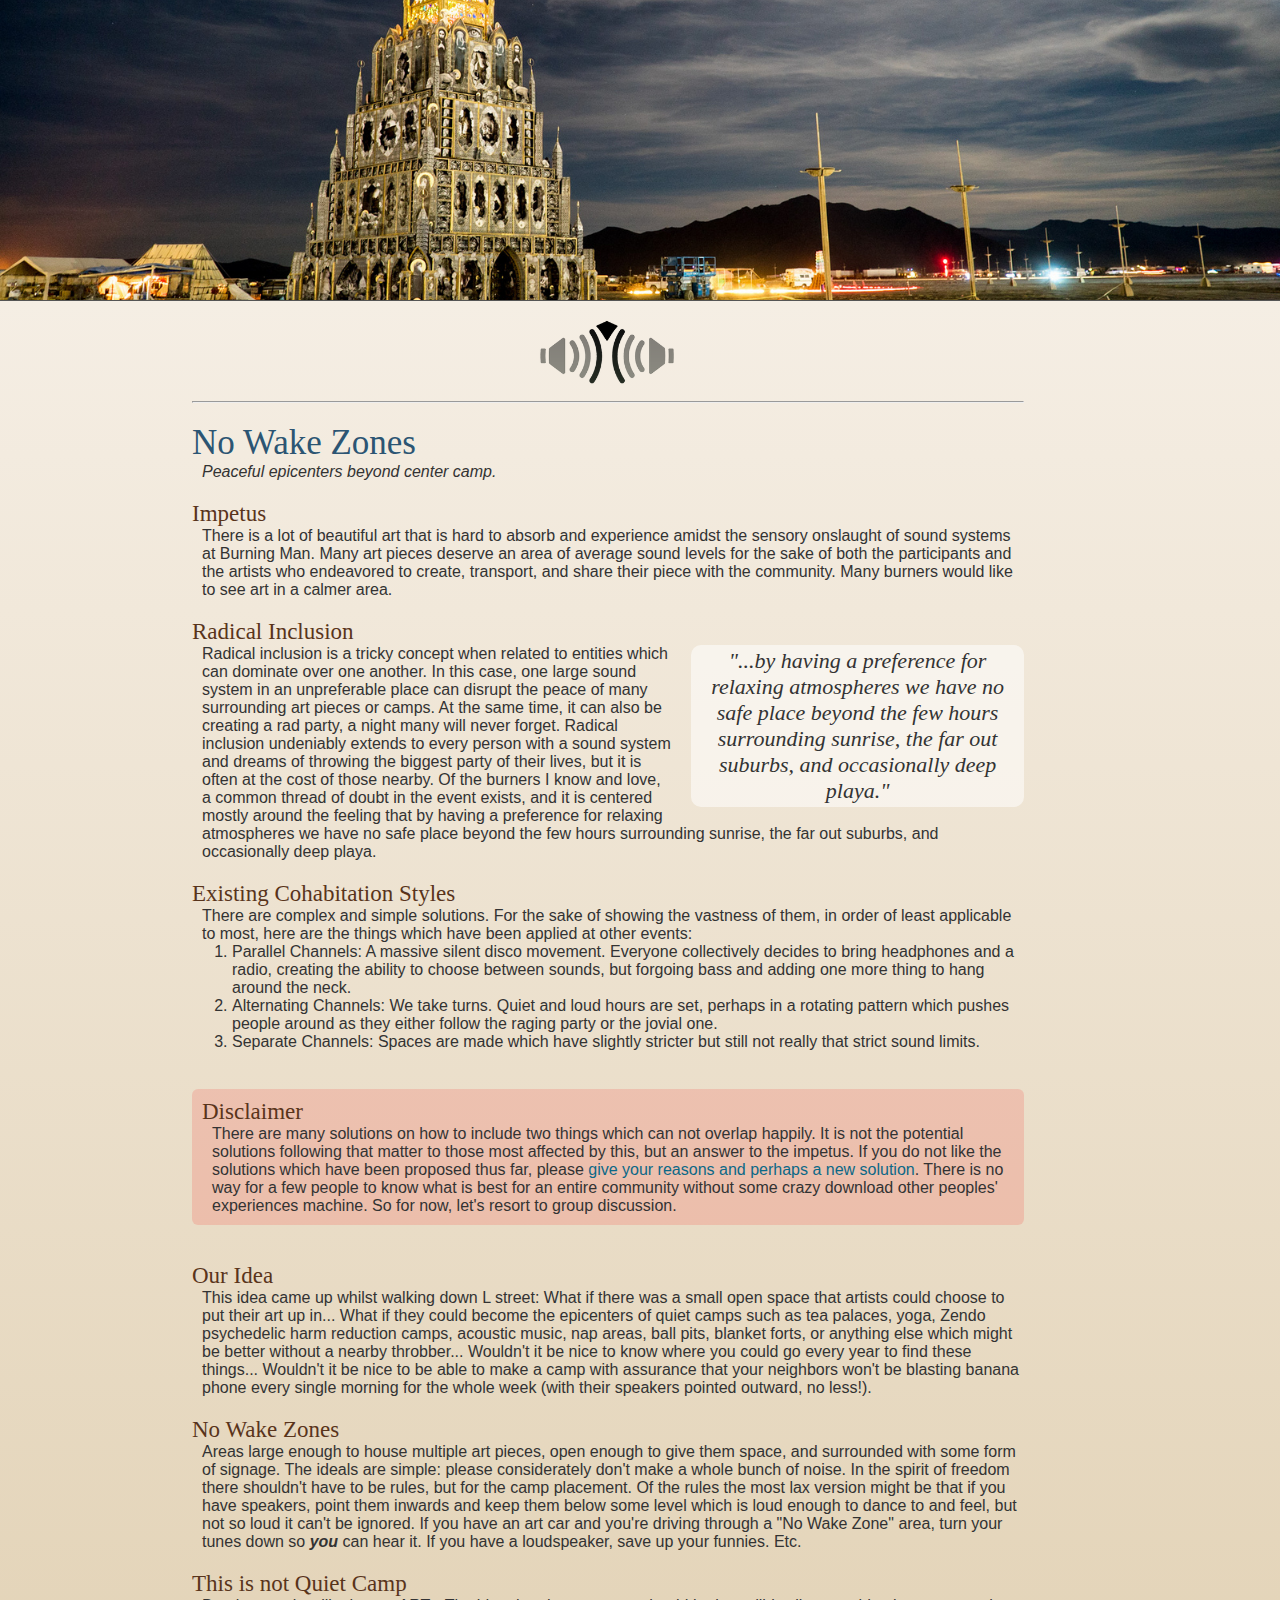
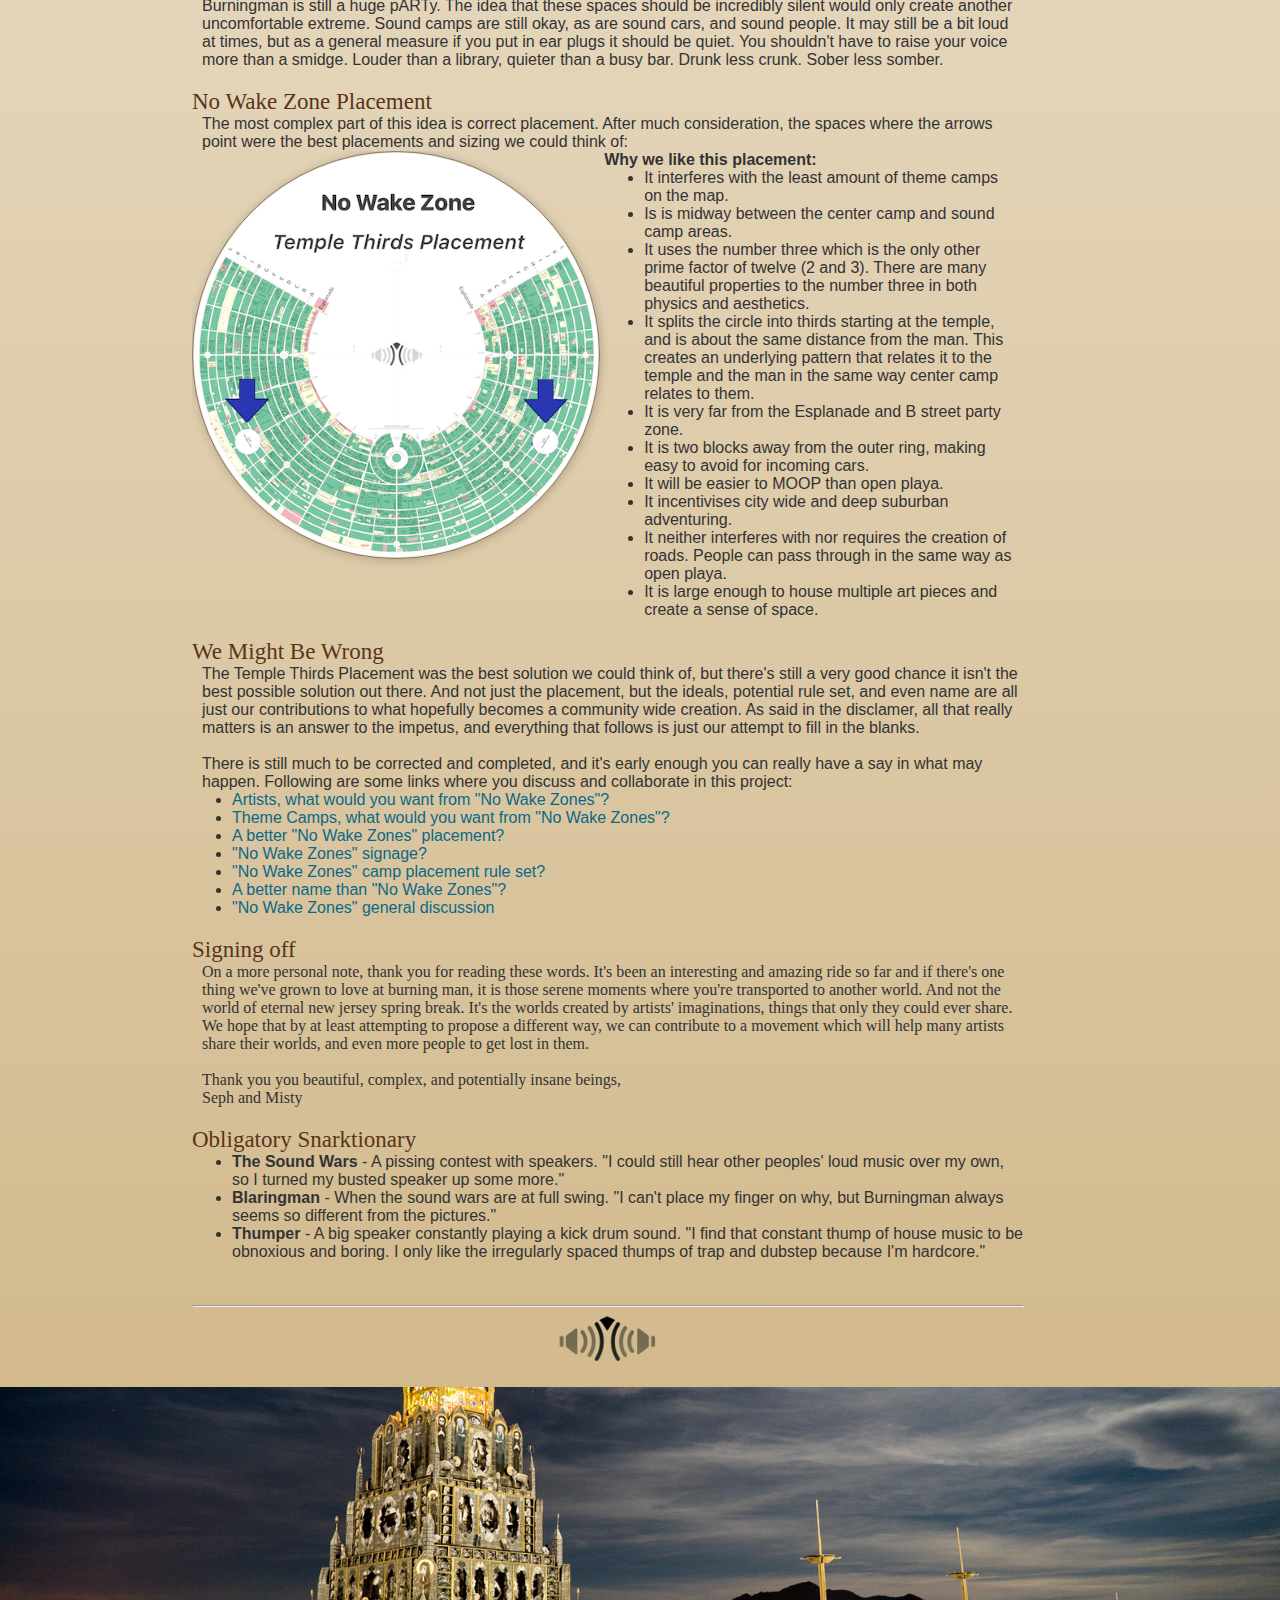
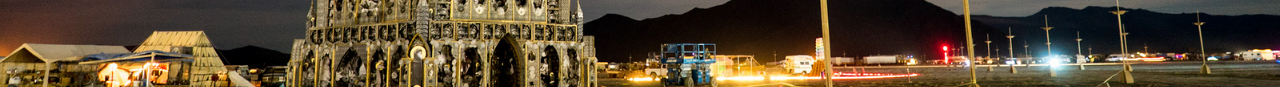
==== index.html @ 8ae13c97 "test" ====
<!DOCTYPE html>
<html>
<head>
	<title>Burning Man No Wake Zones</title>
	<script>
		// window.addEventListener("scroll", function(){
		//    var scroll = window.scrollTop;

		//    var ratio = scroll / (document.innerHeight-window.innerHeight);
		//    ratio = Math.pow(ratio, 3);
		//    ratio = 1 - ratio;
		   
		  
		//    var value = -20*ratio +"px";
		//    El.byId("forest").style.bottom = value;

		//    var value = -80*ratio +"px";
		//    El.byId("tree_and_hill").style.bottom = value;

		// }); 
	</script>

</head>
<body>


<div id="header" style=""></div>



<div id="content">
	<!-- <br><br><br> -->
	<br>
	<center><img src="public/images/blaringman.png" height="70px"></center>
	<hr>
	<h1>No Wake Zones</h1>
	<p><i>Peaceful epicenters beyond center camp.</i></p>


	<h2 id="Impetus"><a href="#Impetus">Impetus</a></h2>
	<p>There is a lot of beautiful art that is hard to absorb and experience amidst the sensory onslaught of sound systems at Burning Man.  Many art pieces deserve an area of average sound levels for the sake of both the participants and the artists who endeavored to create, transport, and share their piece with the community.  Many burners would like to see art in a calmer area.</p>


	
	<h2 id="Radical_Inclusion"><a href="#Radical_Inclusion">Radical Inclusion</a></h2>
	<div class="blurb">
	"...by having a preference for relaxing atmospheres we have no safe place beyond the few hours surrounding sunrise, the far out suburbs, and occasionally deep playa."
	</div>

	<p>Radical inclusion is a tricky concept when related to entities which can dominate over one another.  In this case, one large sound system in an unpreferable place can disrupt the peace of many surrounding art pieces or camps.  At the same time, it can also be creating a rad party, a night many will never forget.  Radical inclusion undeniably extends to every person with a sound system and dreams of throwing the biggest party of their lives, but it is often at the cost of those nearby.  Of the burners I know and love, a common thread of doubt in the event exists, and it is centered mostly around the feeling that by having a preference for relaxing atmospheres we have no safe place beyond the few hours surrounding sunrise, the far out suburbs, and occasionally deep playa.</p>


	<h2 id="Existing_Cohabitation_Styles"><a href="#Existing_Cohabitation_Styles">Existing Cohabitation Styles</a></h2>
	<p>There are complex and simple solutions.  For the sake of showing the vastness of them, in order of least applicable to most, here are the things which have been applied at other events:
	<ol>
		<li>Parallel Channels:  A massive silent disco movement.  Everyone collectively decides to bring headphones and a radio, creating the ability to choose between sounds, but forgoing bass and adding one more thing to hang around the neck.</li>
		<li>Alternating Channels:  We take turns.  Quiet and loud hours are set, perhaps in a rotating pattern which pushes people around as they either follow the raging party or the jovial one.</li>
		<li>Separate Channels:  Spaces are made which have slightly stricter but still not really that strict sound limits.  </li>
	</ol></p>


	<br>
	<div id="Disclaimer">
		<h2><a href="#Disclaimer">Disclaimer</a></h2>
		<p>There are many solutions on how to include two things which can not overlap happily.  It is not the potential solutions following that matter to those most affected by this, but an answer to the impetus.  If you do not like the solutions which have been proposed thus far, please <a href="#We_Might_Be_Wrong">give your reasons and perhaps a new solution</a>.  There is no way for a few people to know what is best for an entire community without some crazy download other peoples' experiences machine.  So for now, let's resort to group discussion.</p> 
	</div>
	<br>


	<h2 id="Our_Idea"><a href="#Our_Idea">Our Idea</a></h2>
	<p>This idea came up whilst walking down L street:  What if there was a small open space that artists could choose to put their art up in...  What if they could become the epicenters of quiet camps such as tea palaces, yoga, Zendo psychedelic harm reduction camps, acoustic music, nap areas, ball pits, blanket forts, or anything else which might be better without a nearby throbber...  Wouldn't it be nice to know where you could go every year to find these things... Wouldn't it be nice to be able to make a camp with assurance that your neighbors won't be blasting banana phone every single morning for the whole week (with their speakers pointed outward, no less!).</p>


	<h2 id="No_Wake_Zones"><a href="#No_Wake_Zones">No Wake Zones</a></h2>
	<p>Areas large enough to house multiple art pieces, open enough to give them space, and surrounded with some form of signage.  The ideals are simple: please considerately don't make a whole bunch of noise.  In the spirit of freedom there shouldn't have to be rules, but for the camp placement.  Of the rules the most lax version might be that if you have speakers, point them inwards and keep them below some level which is loud enough to dance to and feel, but not so loud it can't be ignored.  If you have an art car and you're driving through a "No Wake Zone" area, turn your tunes down so <i><b>you</b></i> can hear it.  If you have a loudspeaker, save up your funnies. Etc.</p>


	<h2 id="Not_Quiet_Camp"><a href="#Not_Quiet_Camp">This is not Quiet Camp</a></h2>
	<p>Burningman is still a huge pARTy.  The idea that these spaces should be incredibly silent would only create another uncomfortable extreme.  Sound camps are still okay, as are sound cars, and sound people.  It may still be a bit loud at times, but as a general measure if you put in ear plugs it should be quiet.  You shouldn't have to raise your voice more than a smidge.  Louder than a library, quieter than a busy bar.  Drunk less crunk.  Sober less somber.</p>


	<h2 id="No_Wake_Zone_Placement"><a href="#No_Wake_Zone_Placement">No Wake Zone Placement</a></h2>
	<p>The most complex part of this idea is correct placement.  After much consideration, the spaces where the arrows point were the best placements and sizing we could think of:

	<br>

	<div id="placement_images">
		<a class="img" href="public/images/BM_NoWakeZone_TempleThirds.png"><img src="public/images/BM_NoWakeZone_TempleThirds-small.png"></a>
		<div class="pros_cons">
			<b>Why we like this placement:</b>
			<ul>
				<li>It interferes with the least amount of theme camps on the map.</li>
				<li>Is is midway between the center camp and sound camp areas.</li>
				<li>It uses the number three which is the only other prime factor of twelve (2 and 3).  There are many beautiful properties to the number three in both physics and aesthetics.</li>
				<li>It splits the circle into thirds starting at the temple, and is about the same distance from the man.  This creates an underlying pattern that relates it to the temple and the man in the same way center camp relates to them.</li>
				<li>It is very far from the Esplanade and B street party zone.</li>
				<li>It is two blocks away from the outer ring, making easy to avoid for incoming cars.</li>
				<li>It will be easier to MOOP than open playa.</li>
				<li>It incentivises city wide and deep suburban adventuring.</li>
				<li>It neither interferes with nor requires the creation of roads.  People can pass through in the same way as open playa.</li>
				<li>It is large enough to house multiple art pieces and create a sense of space.</li>
			</ul>
		</div>
	</div>	




	<h2 id="We_Might_Be_Wrong"><a href="#We_Might_Be_Wrong">We Might Be Wrong</a></h2>
	<p>
		The Temple Thirds Placement was the best solution we could think of, but there's still a very good chance it isn't the best possible solution out there.  And not just the placement, but the ideals, potential rule set, and even name are all just our contributions to what hopefully becomes a community wide creation.  As said in the disclamer, all that really matters is an answer to the impetus, and everything that follows is just our attempt to fill in the blanks.
		<br>
		<br>
		There is still much to be corrected and completed, and it's early enough you can really have a say in what may happen.  Following are some links where you discuss and collaborate in this project:<br>
		<ul>
			<li><a href="#">Artists, what would you want from "No Wake Zones"?</a></li>
			<li><a href="#">Theme Camps, what would you want from "No Wake Zones"?</a></li>
			<li><a href="#">A better "No Wake Zones" placement?</a></li>
			<li><a href="#">"No Wake Zones" signage?</a></li>
			<li><a href="#">"No Wake Zones" camp placement rule set?</a></li>
			<li><a href="#">A better name than "No Wake Zones"?</a></li>
			<li><a href="#">"No Wake Zones" general discussion</a></li>
		</ul>
	</p>


	<h2 id="Signing_off"><a href="#Signing_off">Signing off</a></h2>
	<p class="fancy">
		On a more personal note, thank you for reading these words.  It's been an interesting and amazing ride so far and if there's one thing we've grown to love at burning man, it is those serene moments where you're transported to another world.  And not the world of eternal new jersey spring break.  It's the worlds created by artists' imaginations, things that only they could ever share.  We hope that by at least attempting to propose a different way, we can contribute to a movement which will help many artists share their worlds, and even more people to get lost in them. <br>
		<br>
		Thank you you beautiful, complex, and potentially insane beings,<br>
		Seph and Misty 
	</p>



	<h2>Obligatory Snarktionary</h2>
	<ul>
		<li><b>The Sound Wars</b> - A pissing contest with speakers.  "I could still hear other peoples' loud music over my own, so I turned my busted speaker up some more."</li>

		<li><b>Blaringman</b> - When the sound wars are at full swing. "I can't place my finger on why, but Burningman always seems so different from the pictures."</li>
		
		<li><b>Thumper</b> - A big speaker constantly playing a kick drum sound.  "I find that constant thump of house music to be obnoxious and boring.  I only like the irregularly spaced thumps of trap and dubstep because I'm hardcore."</li>
	</ul>

	<br>
	<br>
	<hr>
	<center><img src="public/images/blaringman.png" height="50px"></center>
	<br>
	

</div>

<div id="footer" style=""></div>


</body>
</html>









<style>
@font-face {
    font-family: "David Libre";
    src: url("fonts/DavidLibre-Regular.ttf");
}
@font-face {
    font-family: "David Libre";
    src: url("fonts/DavidLibre-Bold.ttf");
    font-weight: bold;
}
/*@font-face {
    font-family: "David Libre";
    src: url("fonts/DavidLibre-Oblique.ttf");
    font-style: italic, oblique;
}*/



* {
	box-sizing: border-box;
	/*background-size: cover;
	background-repeat: no-repeat;*/
}

body, html {
	min-height: 100%;
	font-family: arial;
	margin: 0px;
	padding: 0px;
	color: #333;
}


ol, ul {
	margin: 0px;
}

a {
	text-decoration: none;
	color: #0b6887;
}




h1, h2 {
	/*font-weight: normal;*/
	font-weight: 400;
	/*font-family: times;*/


    font-family: 'David Libre', serif;


	margin: 0px;
	margin-top: 20px;
}

h1 {
	font-size: 35px;
	color: #2C5573;
}

h1 a, h2 a {
	/*text-decoration: none;*/
	color: inherit;
}

/*h1 a:hover, h2 a:hover {
	text-decoration: underline;
}*/

a:hover {
	color: #1692bc;
	text-decoration: underline;
}

h2 {
	font-size: 23px;
	/*font-weight: bold;*/
	color: #59341B;
}

hr {
	color: #333;
}


p {
	margin: 0px;
	margin-left: 10px;
}




.inline {
	display: inline-block;
}

.fancy {
	font-family: 'David Libre', serif;
}



body {
	
}

	#header {
		height: 300px;
		background: black;
		background-image:url('public/images/temple.jpg');
		background-position: 0% 60%;
		background-size: cover;
	}


	#content {
		/*width: 65%;*/
		/*margin-left: 12%;*/
		background: linear-gradient(#F5EEE4, #D2BA8D);
		padding: 0px 20% 0px 15%;
		border-top: 1px solid #555;
	}

		#Disclaimer {
			padding: 10px;
			/*margin: 20px 40px 0px 40px;*/
			margin-top: 20px;
			background: #F002;
			border-radius: 6px;
		}

			#Disclaimer h2 {
				margin: 0px;	
			}

		.blurb {
			float: right;
			width: 40%;
			margin: 0px 0px 5px 20px;
			padding: 3px;
			font-size: 22px;
			/*font-weight: bold;*/
			font-family: 'David Libre', serif;
			text-align: center;
			background: #FFF8;
			border-radius: 10px;
			font-style: italic;
		}

		#placement_images {
			position: relative;
			overflow: hidden;
			
		}

			#placement_images > .img, #placement_images > .pros_cons {
				vertical-align: top;
				display: inline-block;
				width: 49%;
				/*position: absolute;*/
				/*top: 0px;*/
			}

			#placement_images > .img, #placement_images img {
				border-radius: 1000px;
			}

			#placement_images img {
				width: 100%;
				border: 1px solid #3338;
				box-shadow: 1px 1px 10px #0003;
			}

	#footer {
		height: 300px;
		background: black;
		background-image:url('public/images/temple.jpg');
		background-position: 0% 60%;
		background-size: cover;
	}

@media all and (max-width: 800px) {
    #content {
		padding: 0px 2%;
	}

	#placement_images div {
		text-align: center;
	}

	#placement_images div > img {
		width: 70%;
	}

	#placement_images div > .pros_cons {
		text-align: left;
		width: 100%;
	}
}

</style>
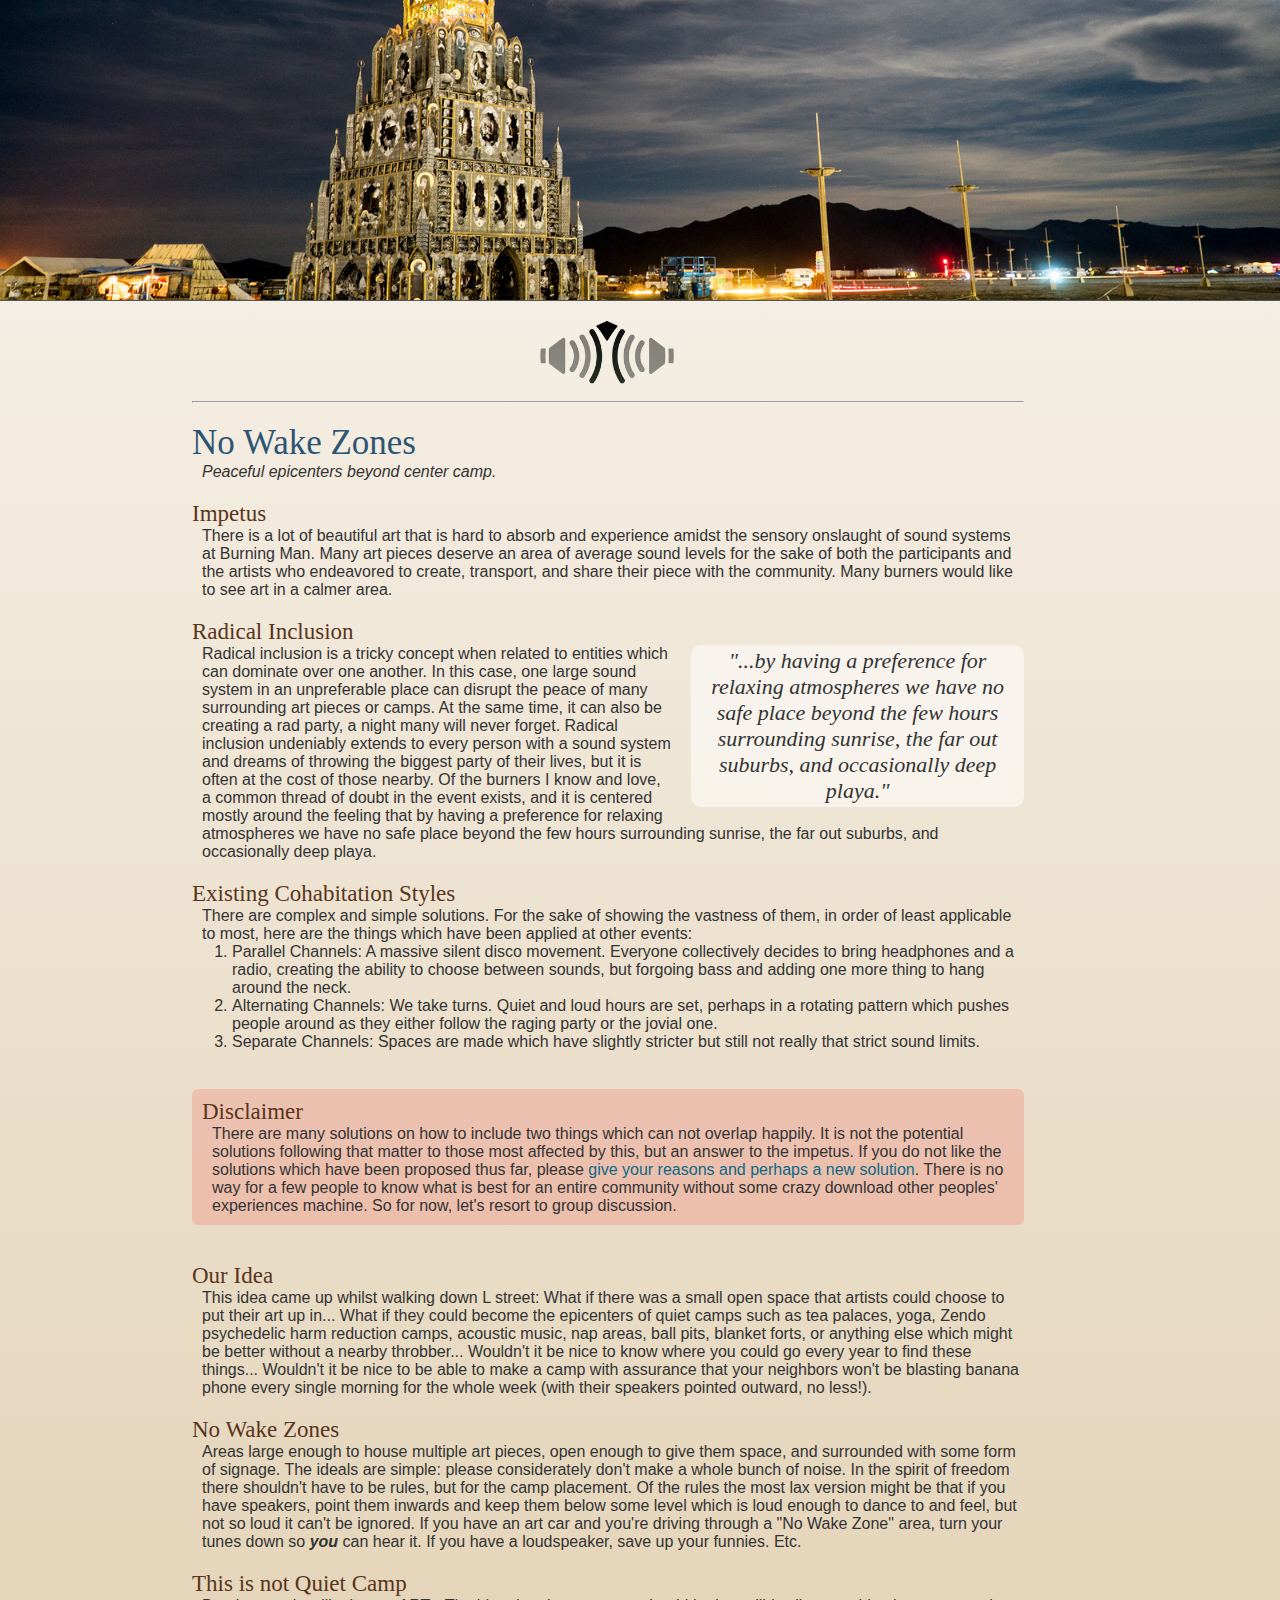
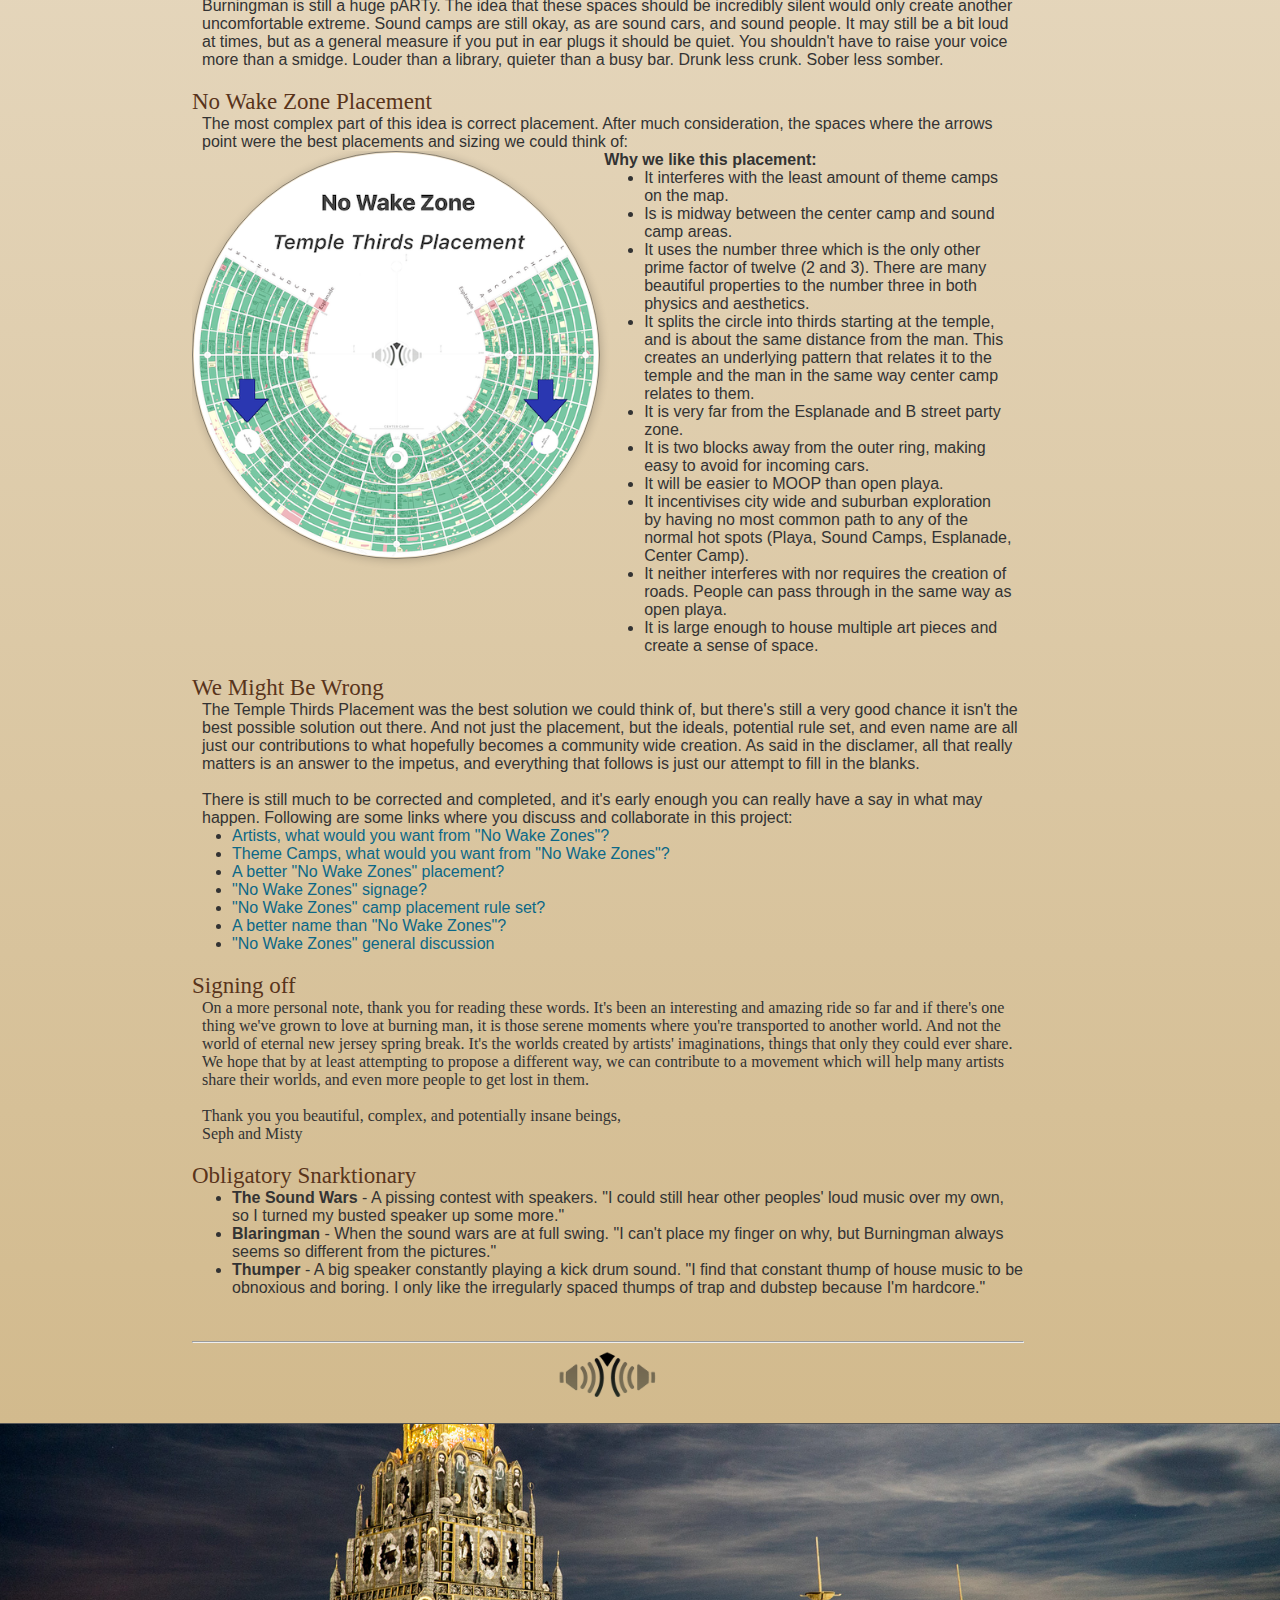
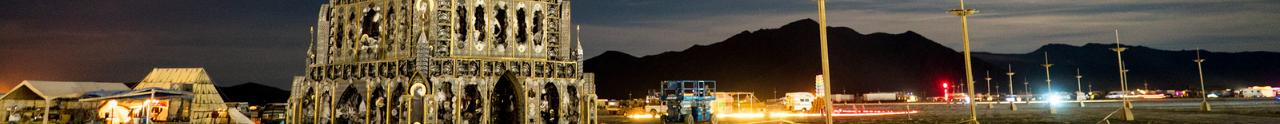
==== commit 01aef94d: "oea" ====
--- a/index.html
+++ b/index.html
@@ -96,7 +96,7 @@
 				<li>It is very far from the Esplanade and B street party zone.</li>
 				<li>It is two blocks away from the outer ring, making easy to avoid for incoming cars.</li>
 				<li>It will be easier to MOOP than open playa.</li>
-				<li>It incentivises city wide and deep suburban adventuring.</li>
+				<li>It incentivises city wide and suburban exploration by having no most common path to any of the normal hot spots (Playa, Sound Camps, Esplanade, Center Camp).</li>
 				<li>It neither interferes with nor requires the creation of roads.  People can pass through in the same way as open playa.</li>
 				<li>It is large enough to house multiple art pieces and create a sense of space.</li>
 			</ul>
@@ -291,6 +291,7 @@
 		background: linear-gradient(#F5EEE4, #D2BA8D);
 		padding: 0px 20% 0px 15%;
 		border-top: 1px solid #555;
+		border-bottom: 1px solid #555;
 	}
 
 		#Disclaimer {
@@ -338,6 +339,7 @@
 			}
 
 			#placement_images img {
+				cursor: zoom-in;
 				width: 100%;
 				border: 1px solid #3338;
 				box-shadow: 1px 1px 10px #0003;
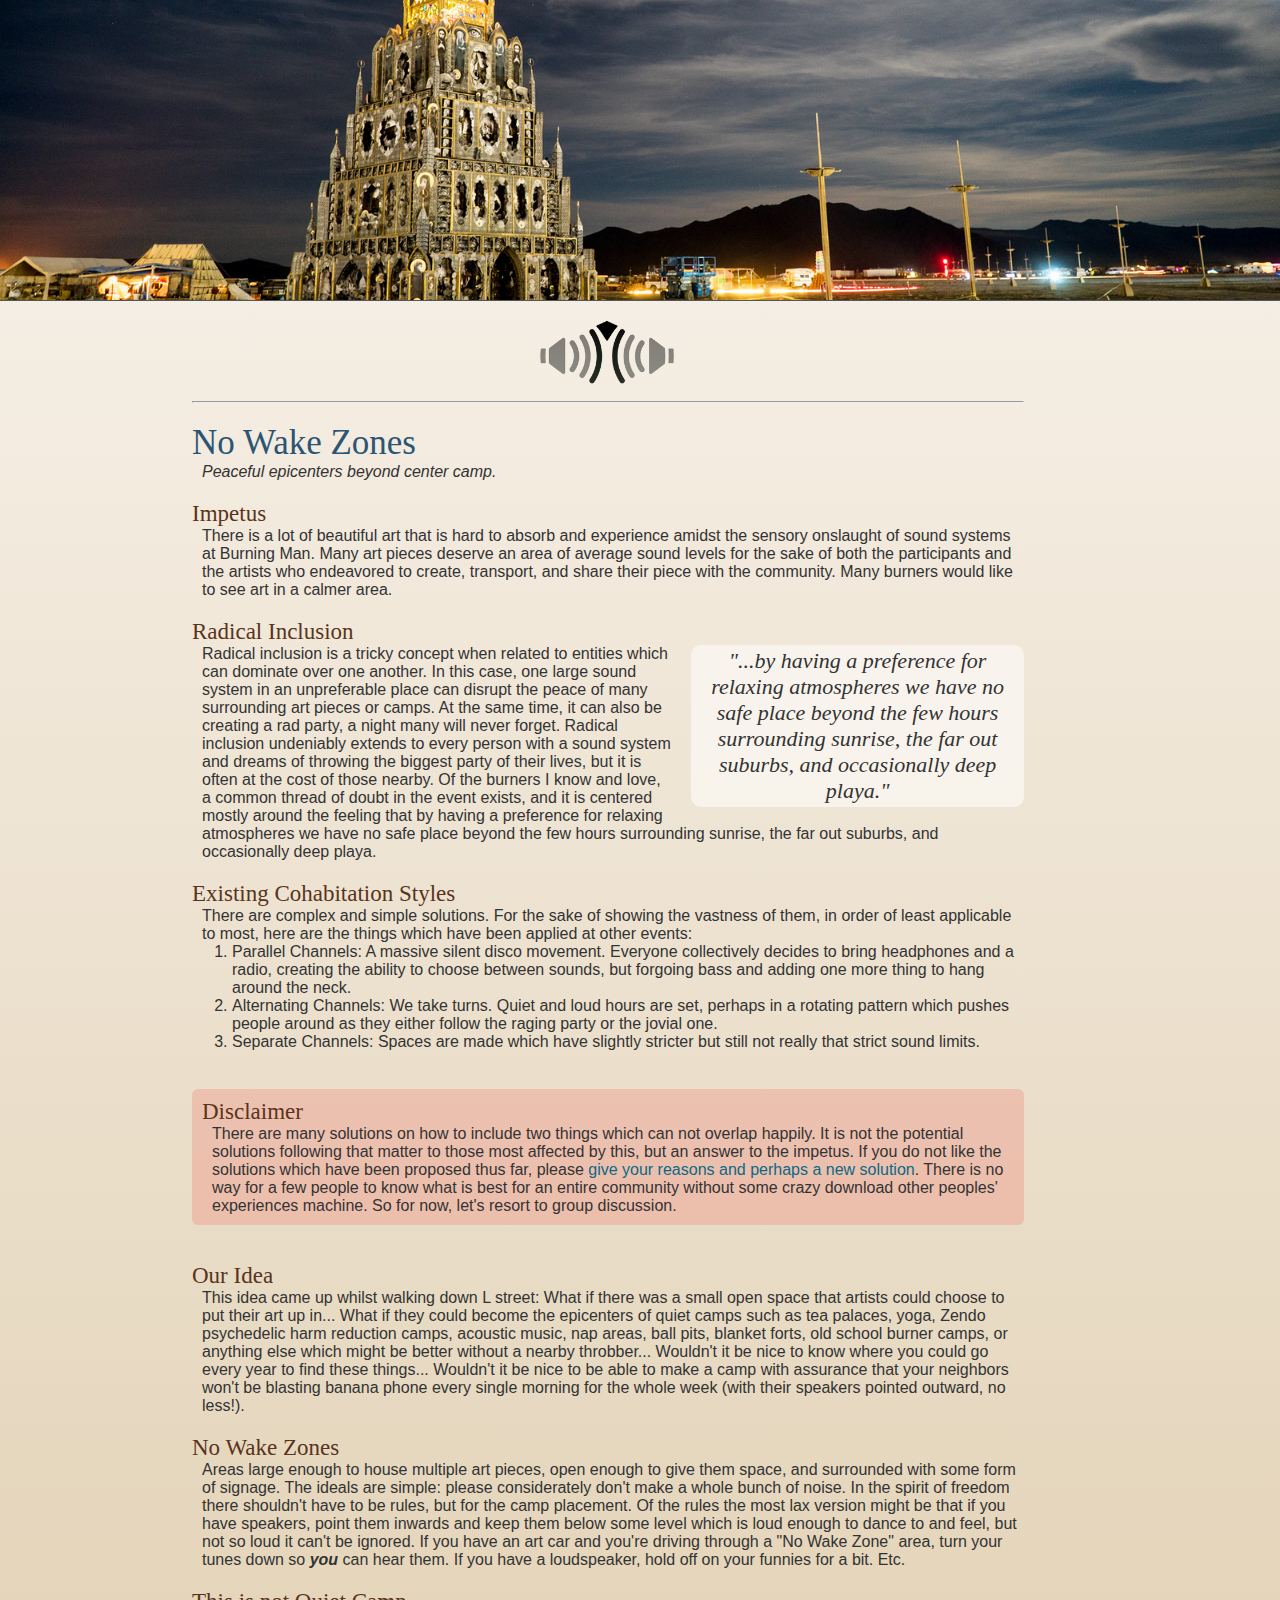
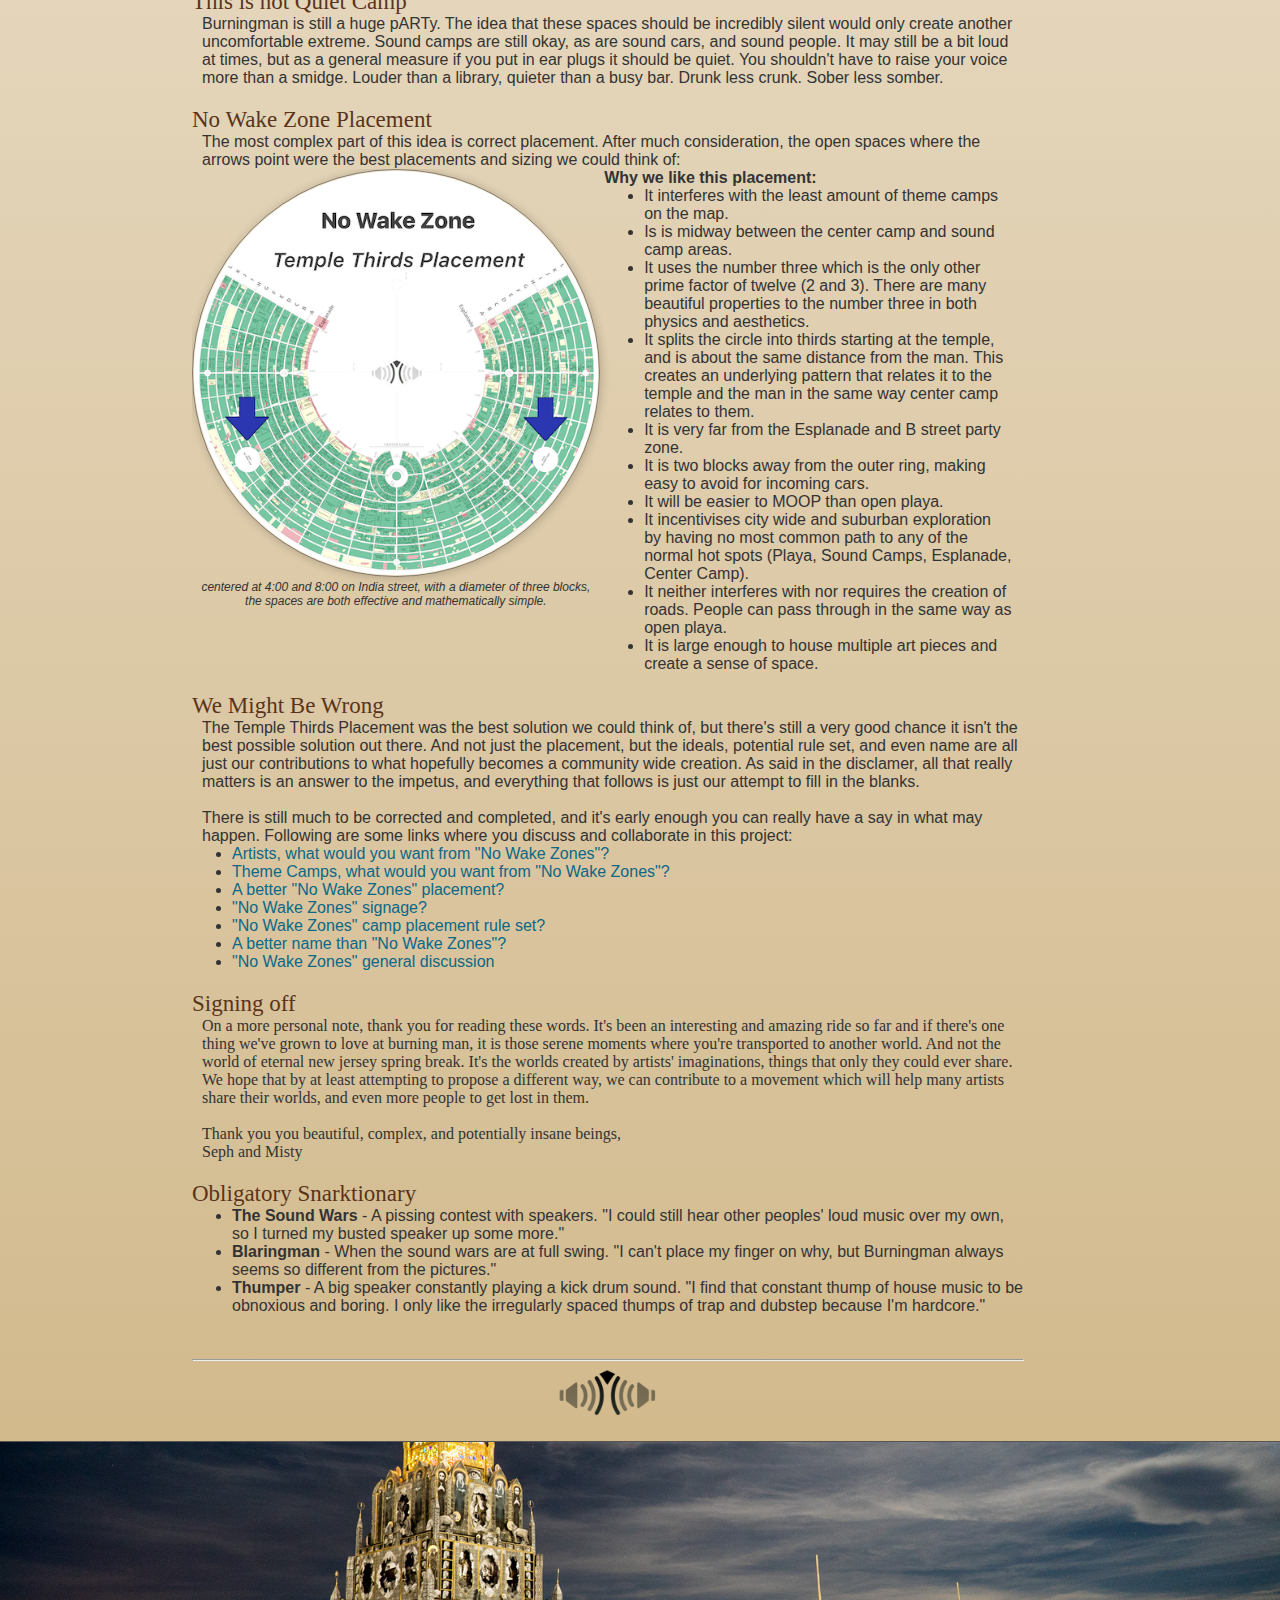
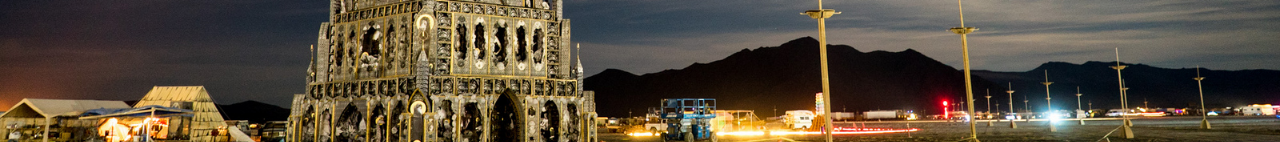
==== commit 6bb29178: "love this shit" ====
--- a/index.html
+++ b/index.html
@@ -68,11 +68,11 @@
 
 
 	<h2 id="Our_Idea"><a href="#Our_Idea">Our Idea</a></h2>
-	<p>This idea came up whilst walking down L street:  What if there was a small open space that artists could choose to put their art up in...  What if they could become the epicenters of quiet camps such as tea palaces, yoga, Zendo psychedelic harm reduction camps, acoustic music, nap areas, ball pits, blanket forts, or anything else which might be better without a nearby throbber...  Wouldn't it be nice to know where you could go every year to find these things... Wouldn't it be nice to be able to make a camp with assurance that your neighbors won't be blasting banana phone every single morning for the whole week (with their speakers pointed outward, no less!).</p>
+	<p>This idea came up whilst walking down L street:  What if there was a small open space that artists could choose to put their art up in...  What if they could become the epicenters of quiet camps such as tea palaces, yoga, Zendo psychedelic harm reduction camps, acoustic music, nap areas, ball pits, blanket forts, old school burner camps, or anything else which might be better without a nearby throbber...  Wouldn't it be nice to know where you could go every year to find these things... Wouldn't it be nice to be able to make a camp with assurance that your neighbors won't be blasting banana phone every single morning for the whole week (with their speakers pointed outward, no less!).</p>
 
 
 	<h2 id="No_Wake_Zones"><a href="#No_Wake_Zones">No Wake Zones</a></h2>
-	<p>Areas large enough to house multiple art pieces, open enough to give them space, and surrounded with some form of signage.  The ideals are simple: please considerately don't make a whole bunch of noise.  In the spirit of freedom there shouldn't have to be rules, but for the camp placement.  Of the rules the most lax version might be that if you have speakers, point them inwards and keep them below some level which is loud enough to dance to and feel, but not so loud it can't be ignored.  If you have an art car and you're driving through a "No Wake Zone" area, turn your tunes down so <i><b>you</b></i> can hear it.  If you have a loudspeaker, save up your funnies. Etc.</p>
+	<p>Areas large enough to house multiple art pieces, open enough to give them space, and surrounded with some form of signage.  The ideals are simple: please considerately don't make a whole bunch of noise.  In the spirit of freedom there shouldn't have to be rules, but for the camp placement.  Of the rules the most lax version might be that if you have speakers, point them inwards and keep them below some level which is loud enough to dance to and feel, but not so loud it can't be ignored.  If you have an art car and you're driving through a "No Wake Zone" area, turn your tunes down so <i><b>you</b></i> can hear them.  If you have a loudspeaker, hold off on your funnies for a bit. Etc.</p>
 
 
 	<h2 id="Not_Quiet_Camp"><a href="#Not_Quiet_Camp">This is not Quiet Camp</a></h2>
@@ -80,12 +80,15 @@
 
 
 	<h2 id="No_Wake_Zone_Placement"><a href="#No_Wake_Zone_Placement">No Wake Zone Placement</a></h2>
-	<p>The most complex part of this idea is correct placement.  After much consideration, the spaces where the arrows point were the best placements and sizing we could think of:
+	<p>The most complex part of this idea is correct placement.  After much consideration, the open spaces where the arrows point were the best placements and sizing we could think of:
 
 	<br>
 
 	<div id="placement_images">
-		<a class="img" href="public/images/BM_NoWakeZone_TempleThirds.png"><img src="public/images/BM_NoWakeZone_TempleThirds-small.png"></a>
+		<a href="public/images/BM_NoWakeZone_TempleThirds.png">
+			<img src="public/images/BM_NoWakeZone_TempleThirds-small.png">centered at 4:00 and 8:00 on India street, with a diameter of three blocks, the spaces are both effective and mathematically simple.
+		</a>
+
 		<div class="pros_cons">
 			<b>Why we like this placement:</b>
 			<ul>
@@ -326,7 +329,7 @@
 			
 		}
 
-			#placement_images > .img, #placement_images > .pros_cons {
+			#placement_images > a, #placement_images > .pros_cons {
 				vertical-align: top;
 				display: inline-block;
 				width: 49%;
@@ -334,7 +337,14 @@
 				/*top: 0px;*/
 			}
 
-			#placement_images > .img, #placement_images img {
+			#placement_images > a {
+				text-align: center;
+				color: inherit;
+				font-size: 12px;
+				font-style: italic;
+			}
+
+			#placement_images > a, #placement_images img {
 				border-radius: 1000px;
 			}
 
@@ -353,20 +363,26 @@
 		background-size: cover;
 	}
 
+@media all and (max-width: 900px) {
+    #content {
+		padding: 0px 6%;
+	}
+}
+
 @media all and (max-width: 800px) {
-    #content {
+	#content {
 		padding: 0px 2%;
 	}
 
-	#placement_images div {
+	#placement_images  {
 		text-align: center;
 	}
 
-	#placement_images div > img {
+	#placement_images  > img {
 		width: 70%;
 	}
 
-	#placement_images div > .pros_cons {
+	#placement_images  > .pros_cons {
 		text-align: left;
 		width: 100%;
 	}
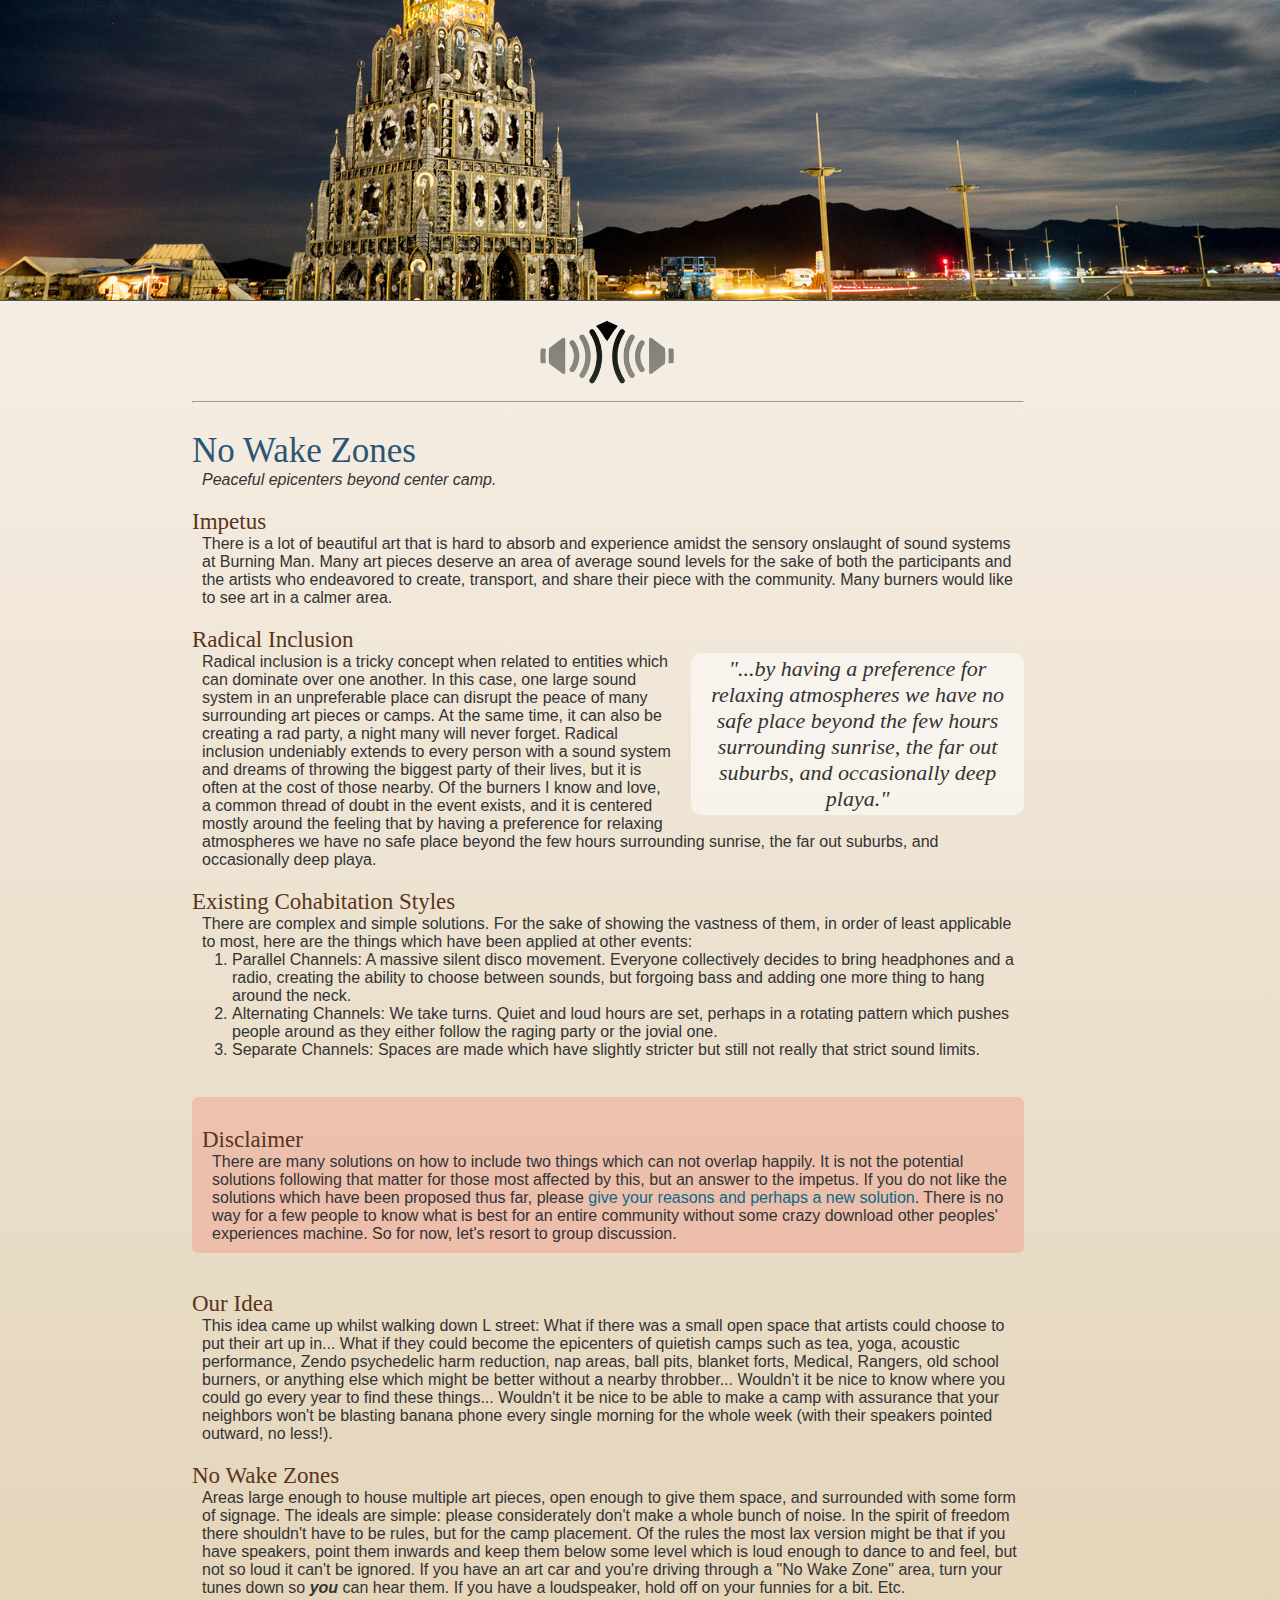
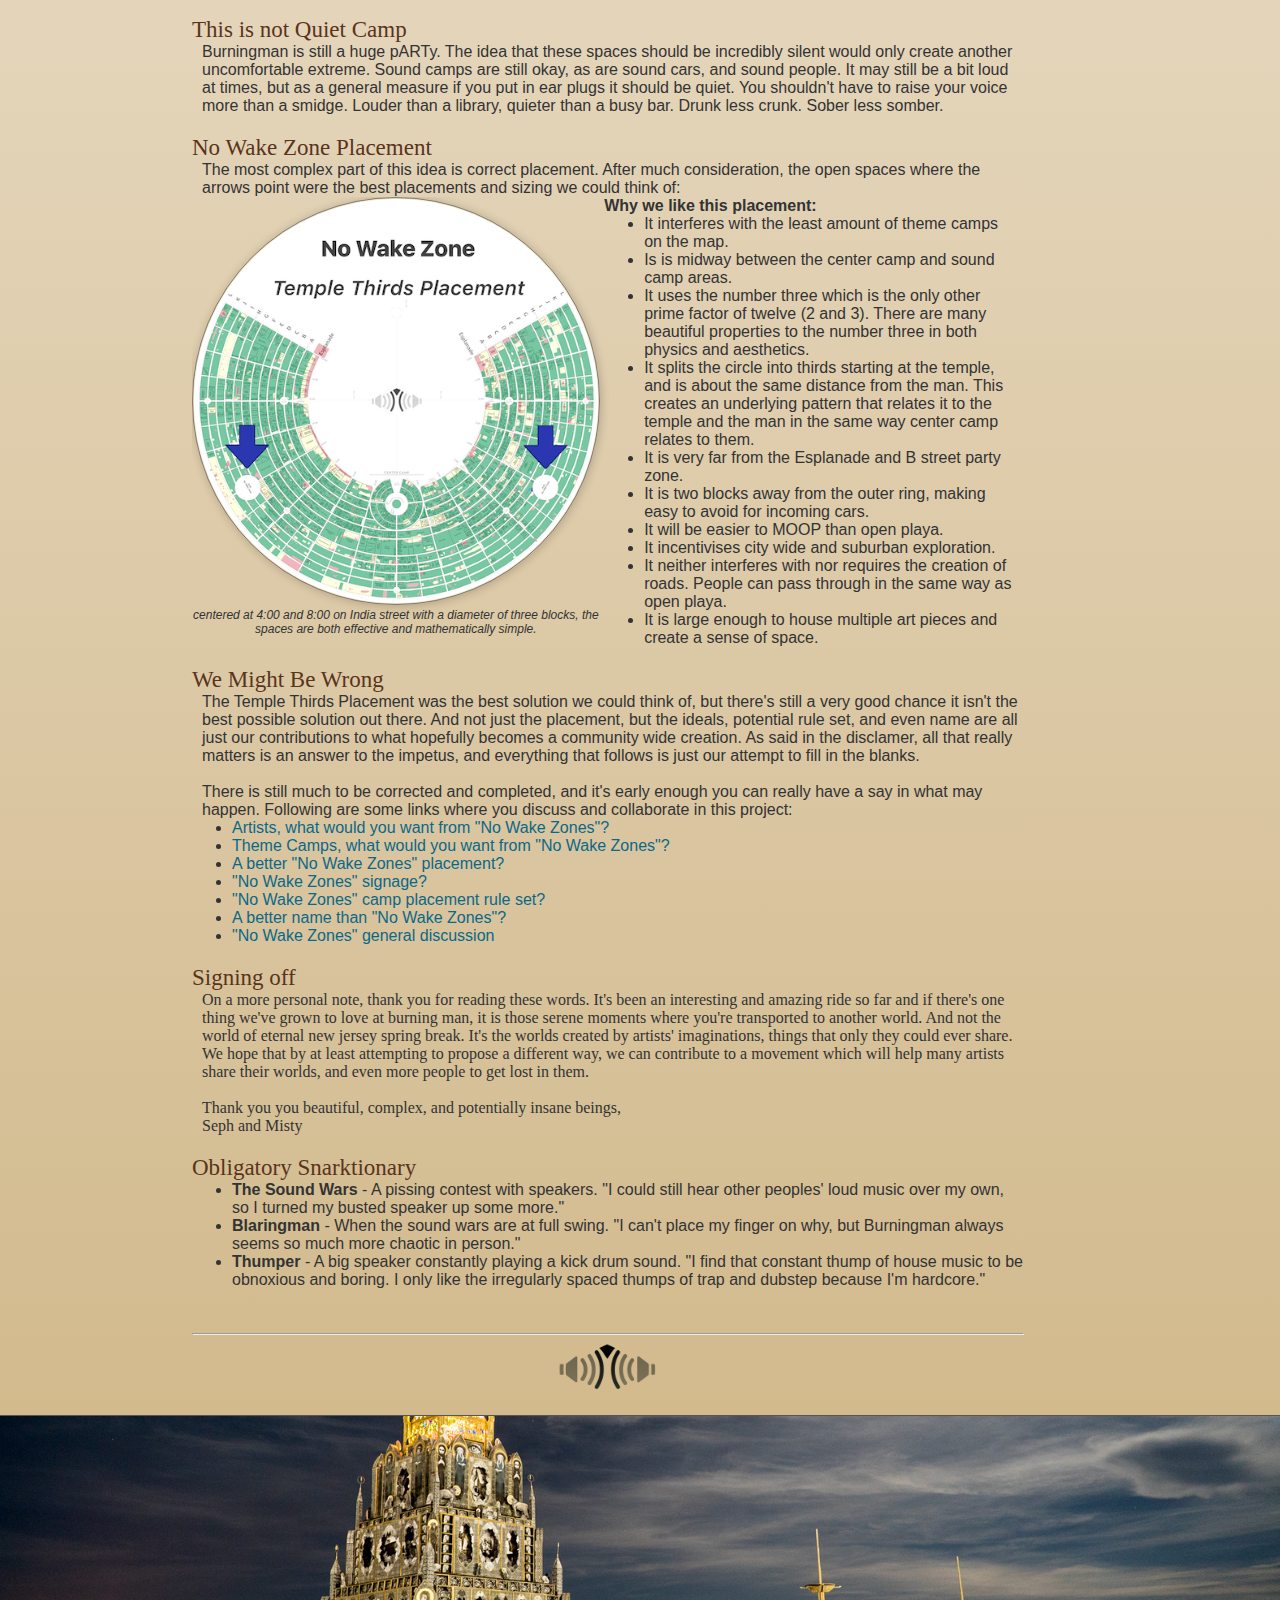
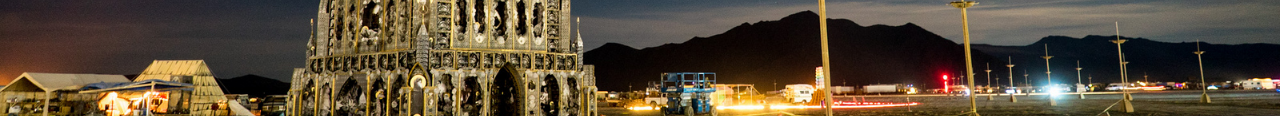
==== commit 8cbdcdc9: "to hank - thank you" ====
--- a/index.html
+++ b/index.html
@@ -62,13 +62,13 @@
 	<br>
 	<div id="Disclaimer">
 		<h2><a href="#Disclaimer">Disclaimer</a></h2>
-		<p>There are many solutions on how to include two things which can not overlap happily.  It is not the potential solutions following that matter to those most affected by this, but an answer to the impetus.  If you do not like the solutions which have been proposed thus far, please <a href="#We_Might_Be_Wrong">give your reasons and perhaps a new solution</a>.  There is no way for a few people to know what is best for an entire community without some crazy download other peoples' experiences machine.  So for now, let's resort to group discussion.</p> 
+		<p>There are many solutions on how to include two things which can not overlap happily.  It is not the potential solutions following that matter for those most affected by this, but an answer to the impetus.  If you do not like the solutions which have been proposed thus far, please <a href="#We_Might_Be_Wrong">give your reasons and perhaps a new solution</a>.  There is no way for a few people to know what is best for an entire community without some crazy download other peoples' experiences machine.  So for now, let's resort to group discussion.</p> 
 	</div>
 	<br>
 
 
 	<h2 id="Our_Idea"><a href="#Our_Idea">Our Idea</a></h2>
-	<p>This idea came up whilst walking down L street:  What if there was a small open space that artists could choose to put their art up in...  What if they could become the epicenters of quiet camps such as tea palaces, yoga, Zendo psychedelic harm reduction camps, acoustic music, nap areas, ball pits, blanket forts, old school burner camps, or anything else which might be better without a nearby throbber...  Wouldn't it be nice to know where you could go every year to find these things... Wouldn't it be nice to be able to make a camp with assurance that your neighbors won't be blasting banana phone every single morning for the whole week (with their speakers pointed outward, no less!).</p>
+	<p>This idea came up whilst walking down L street:  What if there was a small open space that artists could choose to put their art up in...  What if they could become the epicenters of quietish camps such as tea, yoga, acoustic performance, Zendo psychedelic harm reduction, nap areas, ball pits, blanket forts, Medical, Rangers, old school burners, or anything else which might be better without a nearby throbber...  Wouldn't it be nice to know where you could go every year to find these things... Wouldn't it be nice to be able to make a camp with assurance that your neighbors won't be blasting banana phone every single morning for the whole week (with their speakers pointed outward, no less!).</p>
 
 
 	<h2 id="No_Wake_Zones"><a href="#No_Wake_Zones">No Wake Zones</a></h2>
@@ -86,7 +86,7 @@
 
 	<div id="placement_images">
 		<a href="public/images/BM_NoWakeZone_TempleThirds.png">
-			<img src="public/images/BM_NoWakeZone_TempleThirds-small.png">centered at 4:00 and 8:00 on India street, with a diameter of three blocks, the spaces are both effective and mathematically simple.
+			<img src="public/images/BM_NoWakeZone_TempleThirds-small.png">centered at 4:00 and 8:00 on India street with a diameter of three blocks, the spaces are both effective and mathematically simple.
 		</a>
 
 		<div class="pros_cons">
@@ -99,7 +99,7 @@
 				<li>It is very far from the Esplanade and B street party zone.</li>
 				<li>It is two blocks away from the outer ring, making easy to avoid for incoming cars.</li>
 				<li>It will be easier to MOOP than open playa.</li>
-				<li>It incentivises city wide and suburban exploration by having no most common path to any of the normal hot spots (Playa, Sound Camps, Esplanade, Center Camp).</li>
+				<li>It incentivises city wide and suburban exploration.</li>
 				<li>It neither interferes with nor requires the creation of roads.  People can pass through in the same way as open playa.</li>
 				<li>It is large enough to house multiple art pieces and create a sense of space.</li>
 			</ul>
@@ -137,11 +137,11 @@
 
 
 
-	<h2>Obligatory Snarktionary</h2>
+	<h2 id="Obligatory_Snarktionary"><a href="#Obligatory_Snarktionary">Obligatory Snarktionary</a></h2>
 	<ul>
 		<li><b>The Sound Wars</b> - A pissing contest with speakers.  "I could still hear other peoples' loud music over my own, so I turned my busted speaker up some more."</li>
 
-		<li><b>Blaringman</b> - When the sound wars are at full swing. "I can't place my finger on why, but Burningman always seems so different from the pictures."</li>
+		<li><b>Blaringman</b> - When the sound wars are at full swing. "I can't place my finger on why, but Burningman always seems so much more chaotic in person."</li>
 		
 		<li><b>Thumper</b> - A big speaker constantly playing a kick drum sound.  "I find that constant thump of house music to be obnoxious and boring.  I only like the irregularly spaced thumps of trap and dubstep because I'm hardcore."</li>
 	</ul>
@@ -215,16 +215,10 @@
 
 
 h1, h2 {
-	/*font-weight: normal;*/
 	font-weight: 400;
-	/*font-family: times;*/
-
-
     font-family: 'David Libre', serif;
-
-
 	margin: 0px;
-	margin-top: 20px;
+	padding-top: 20px;
 }
 
 h1 {
@@ -233,13 +227,8 @@
 }
 
 h1 a, h2 a {
-	/*text-decoration: none;*/
 	color: inherit;
 }
-
-/*h1 a:hover, h2 a:hover {
-	text-decoration: underline;
-}*/
 
 a:hover {
 	color: #1692bc;
@@ -342,6 +331,7 @@
 				color: inherit;
 				font-size: 12px;
 				font-style: italic;
+				cursor: zoom-in;
 			}
 
 			#placement_images > a, #placement_images img {
@@ -349,7 +339,6 @@
 			}
 
 			#placement_images img {
-				cursor: zoom-in;
 				width: 100%;
 				border: 1px solid #3338;
 				box-shadow: 1px 1px 10px #0003;
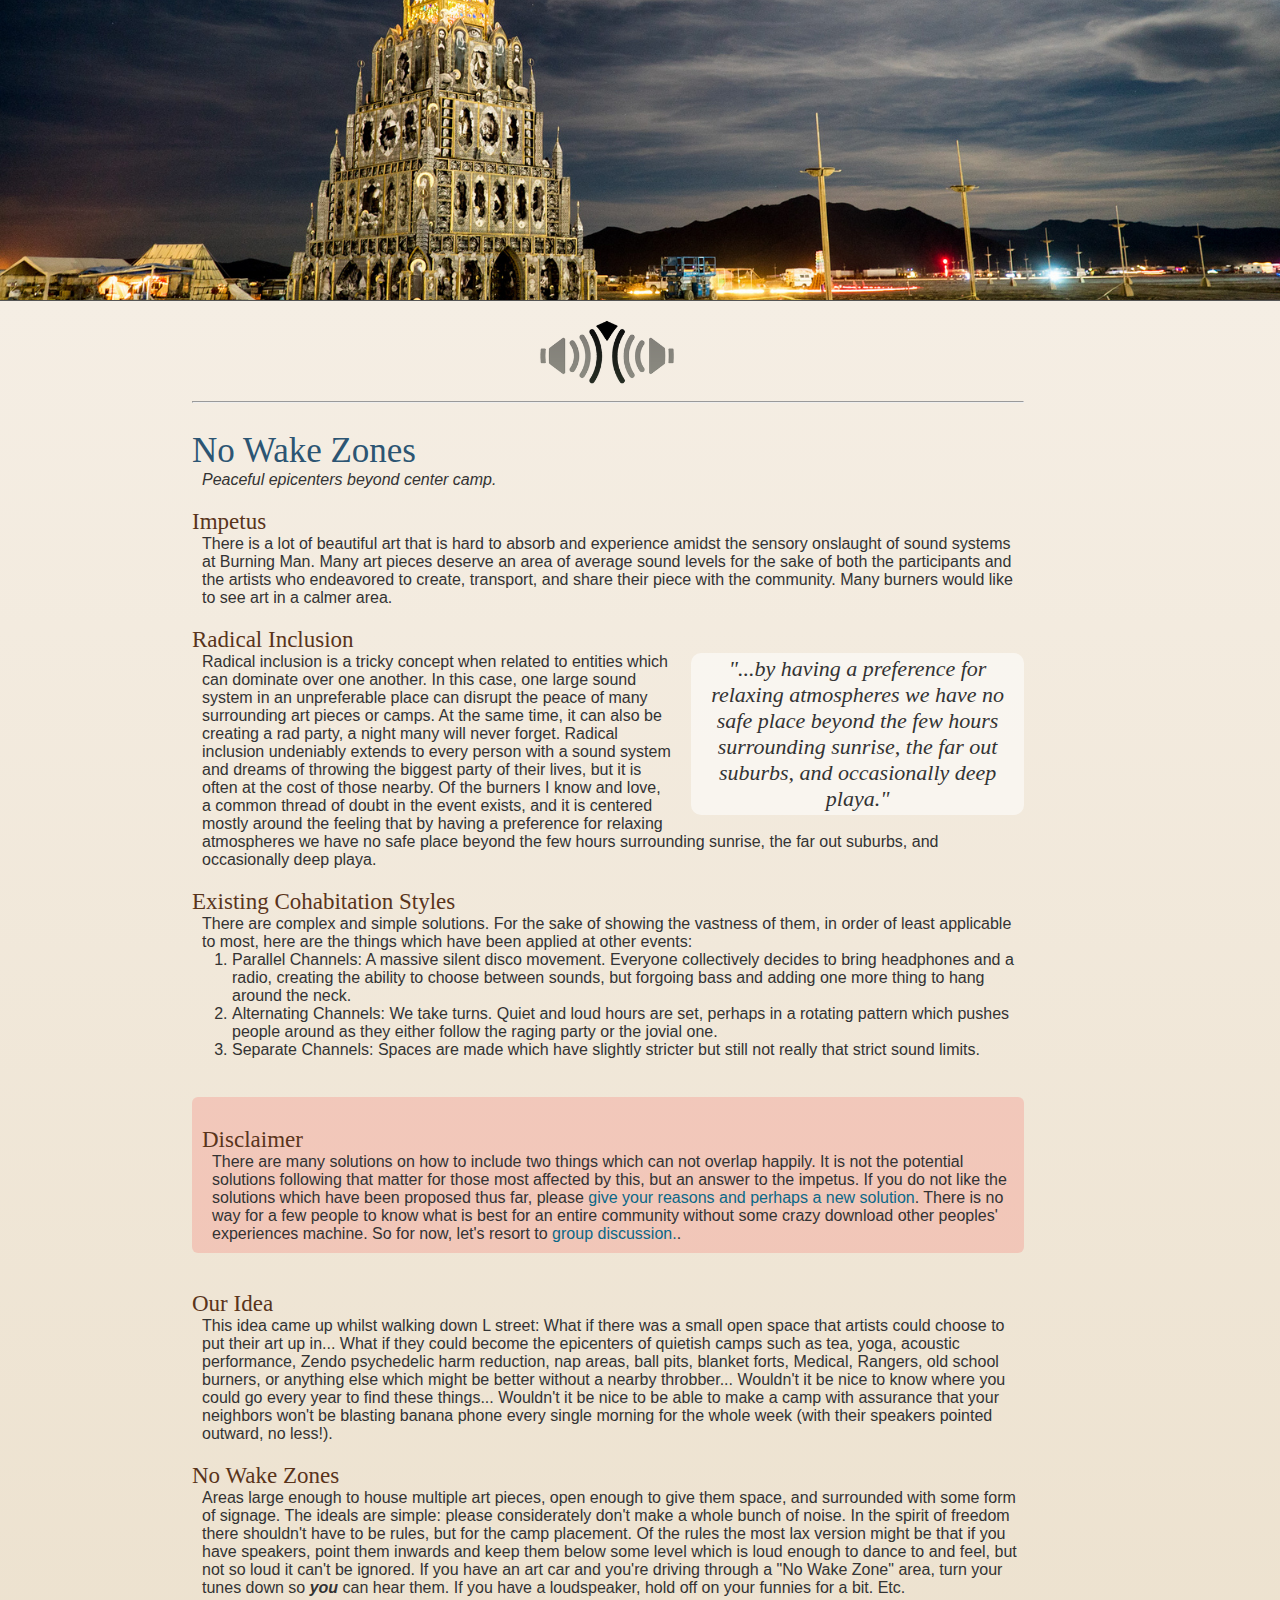
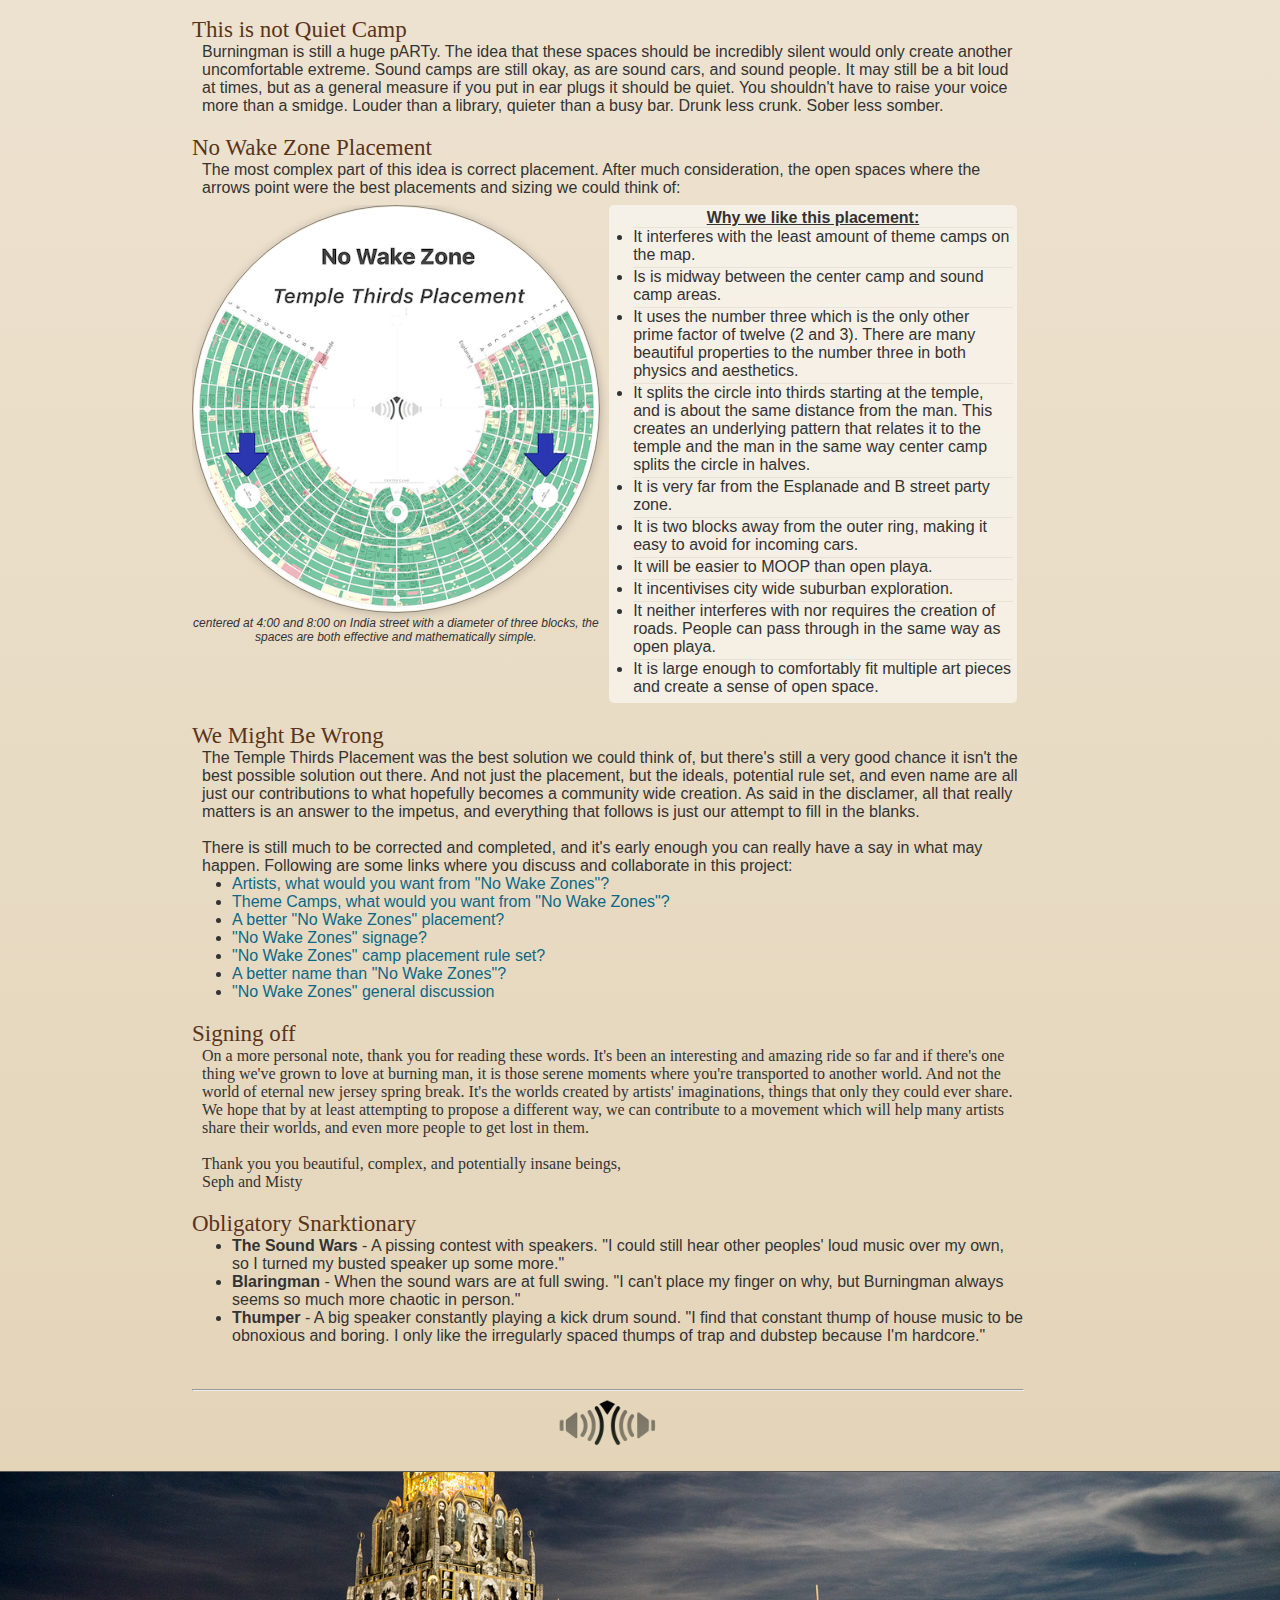
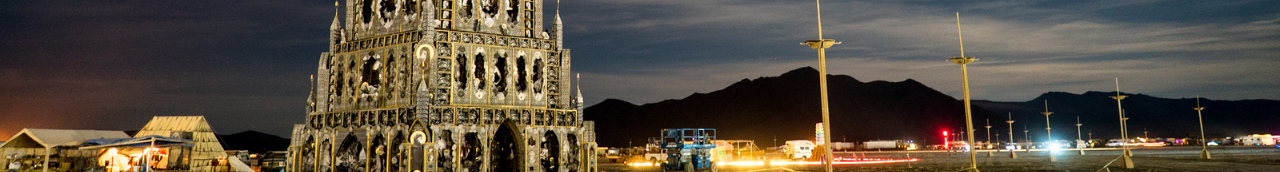
==== commit c24d47fd: "lds" ====
--- a/index.html
+++ b/index.html
@@ -62,7 +62,7 @@
 	<br>
 	<div id="Disclaimer">
 		<h2><a href="#Disclaimer">Disclaimer</a></h2>
-		<p>There are many solutions on how to include two things which can not overlap happily.  It is not the potential solutions following that matter for those most affected by this, but an answer to the impetus.  If you do not like the solutions which have been proposed thus far, please <a href="#We_Might_Be_Wrong">give your reasons and perhaps a new solution</a>.  There is no way for a few people to know what is best for an entire community without some crazy download other peoples' experiences machine.  So for now, let's resort to group discussion.</p> 
+		<p>There are many solutions on how to include two things which can not overlap happily.  It is not the potential solutions following that matter for those most affected by this, but an answer to the impetus.  If you do not like the solutions which have been proposed thus far, please <a href="#We_Might_Be_Wrong">give your reasons and perhaps a new solution</a>.  There is no way for a few people to know what is best for an entire community without some crazy download other peoples' experiences machine.  So for now, let's resort to <a href="#We_Might_Be_Wrong">group discussion.</a>.</p> 
 	</div>
 	<br>
 
@@ -88,20 +88,19 @@
 		<a href="public/images/BM_NoWakeZone_TempleThirds.png">
 			<img src="public/images/BM_NoWakeZone_TempleThirds-small.png">centered at 4:00 and 8:00 on India street with a diameter of three blocks, the spaces are both effective and mathematically simple.
 		</a>
-
 		<div class="pros_cons">
-			<b>Why we like this placement:</b>
+			<center><b><u>Why we like this placement:</u></b></center>
 			<ul>
 				<li>It interferes with the least amount of theme camps on the map.</li>
 				<li>Is is midway between the center camp and sound camp areas.</li>
 				<li>It uses the number three which is the only other prime factor of twelve (2 and 3).  There are many beautiful properties to the number three in both physics and aesthetics.</li>
-				<li>It splits the circle into thirds starting at the temple, and is about the same distance from the man.  This creates an underlying pattern that relates it to the temple and the man in the same way center camp relates to them.</li>
+				<li>It splits the circle into thirds starting at the temple, and is about the same distance from the man.  This creates an underlying pattern that relates it to the temple and the man in the same way center camp splits the circle in halves.</li>
 				<li>It is very far from the Esplanade and B street party zone.</li>
-				<li>It is two blocks away from the outer ring, making easy to avoid for incoming cars.</li>
+				<li>It is two blocks away from the outer ring, making it easy to avoid for incoming cars.</li>
 				<li>It will be easier to MOOP than open playa.</li>
-				<li>It incentivises city wide and suburban exploration.</li>
+				<li>It incentivises city wide suburban exploration.</li>
 				<li>It neither interferes with nor requires the creation of roads.  People can pass through in the same way as open playa.</li>
-				<li>It is large enough to house multiple art pieces and create a sense of space.</li>
+				<li>It is large enough to comfortably fit multiple art pieces and create a sense of open space.</li>
 			</ul>
 		</div>
 	</div>	
@@ -280,7 +279,8 @@
 	#content {
 		/*width: 65%;*/
 		/*margin-left: 12%;*/
-		background: linear-gradient(#F5EEE4, #D2BA8D);
+		/*background: linear-gradient(#F5EEE4, #D2BA8D);*/
+		background: linear-gradient(#F5EEE4, #E4D5B9);
 		padding: 0px 20% 0px 15%;
 		border-top: 1px solid #555;
 		border-bottom: 1px solid #555;
@@ -315,7 +315,7 @@
 		#placement_images {
 			position: relative;
 			overflow: hidden;
-			
+			margin-top: 8px;
 		}
 
 			#placement_images > a, #placement_images > .pros_cons {
@@ -325,6 +325,26 @@
 				/*position: absolute;*/
 				/*top: 0px;*/
 			}
+				
+				#placement_images > .pros_cons {
+					margin: 0px 0px 0px 5px;
+					padding: 4px;
+					background: #FFF8;
+					border-radius: 5px;
+				}
+
+					#placement_images ul {
+						padding-left: 20px;
+					}
+
+						#placement_images li {
+							padding-bottom: 3px;
+							
+						}
+
+						#placement_images ul li:not(first-child) {
+							border-top: 1px solid #3331;
+						}
 
 			#placement_images > a {
 				text-align: center;
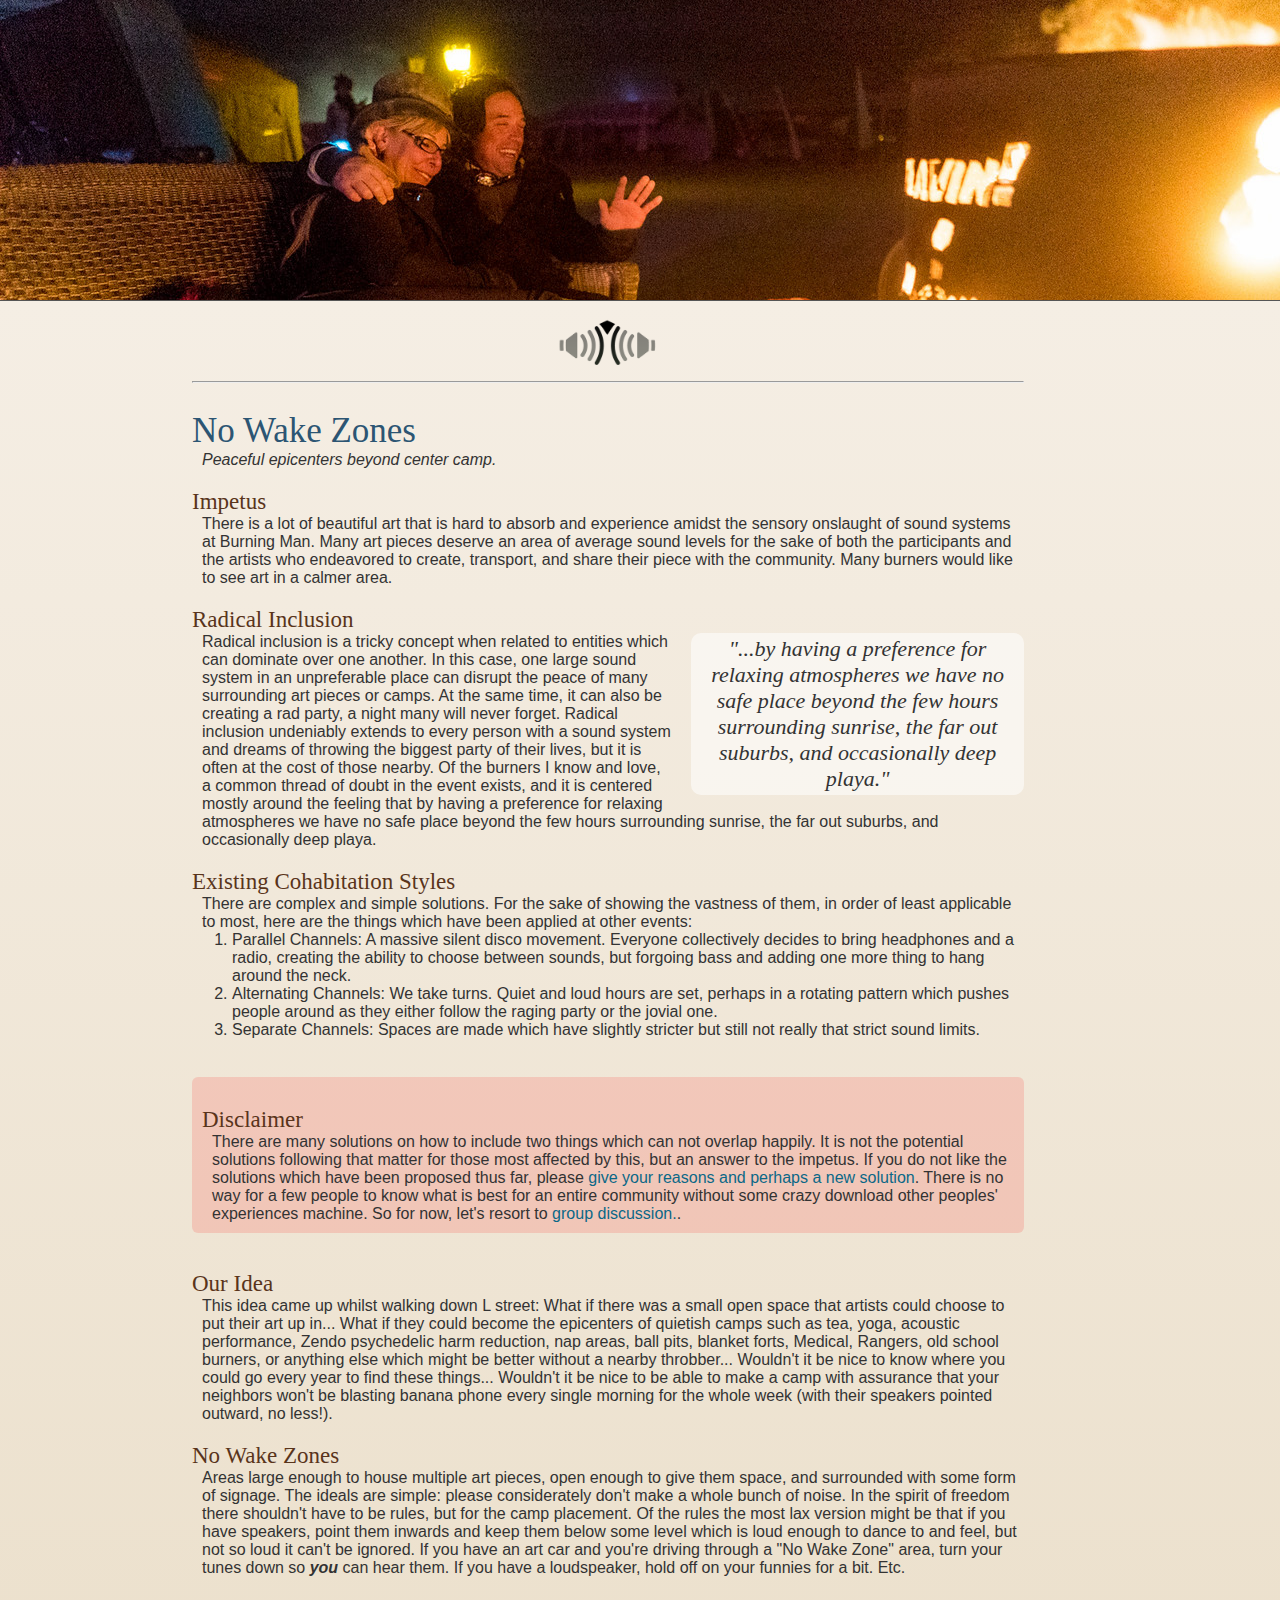
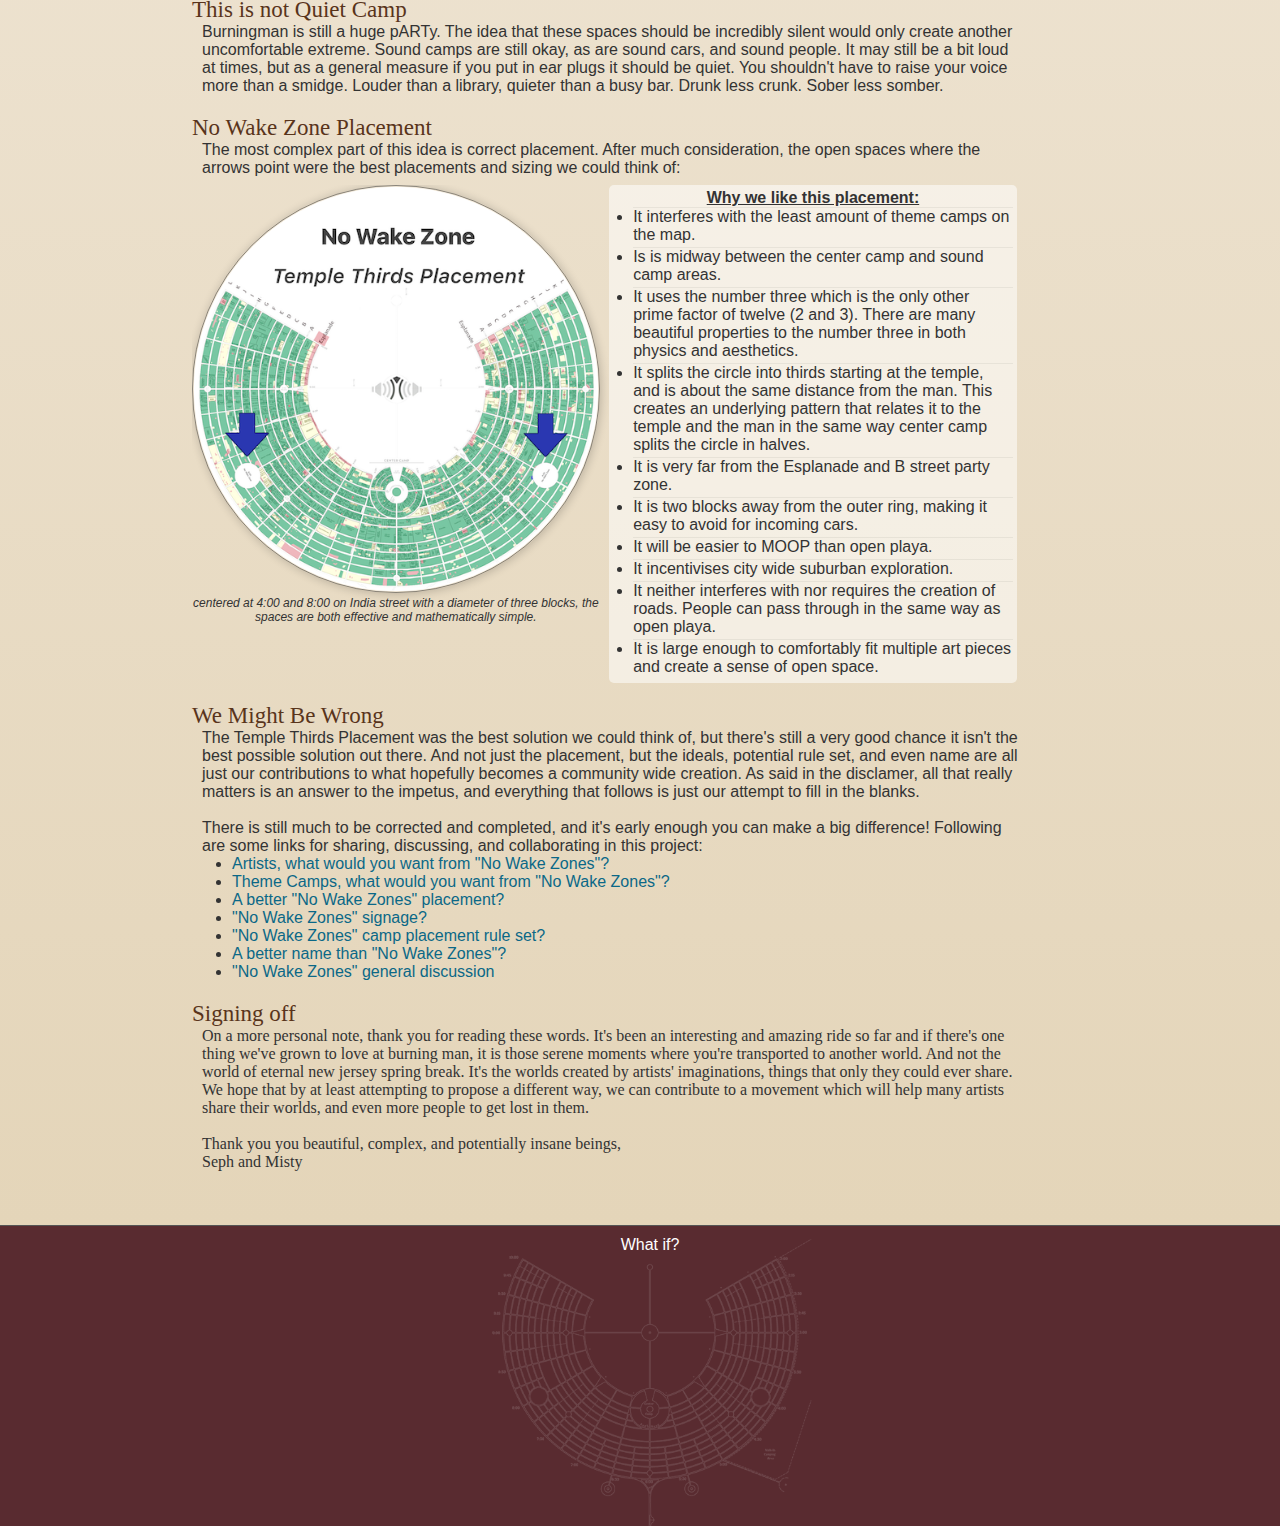
==== commit e47c7bde: "so pretty" ====
--- a/index.html
+++ b/index.html
@@ -31,7 +31,7 @@
 <div id="content">
 	<!-- <br><br><br> -->
 	<br>
-	<center><img src="public/images/blaringman.png" height="70px"></center>
+	<center><img src="public/images/blaringman.png" height="50px"></center>
 	<hr>
 	<h1>No Wake Zones</h1>
 	<p><i>Peaceful epicenters beyond center camp.</i></p>
@@ -113,7 +113,7 @@
 		The Temple Thirds Placement was the best solution we could think of, but there's still a very good chance it isn't the best possible solution out there.  And not just the placement, but the ideals, potential rule set, and even name are all just our contributions to what hopefully becomes a community wide creation.  As said in the disclamer, all that really matters is an answer to the impetus, and everything that follows is just our attempt to fill in the blanks.
 		<br>
 		<br>
-		There is still much to be corrected and completed, and it's early enough you can really have a say in what may happen.  Following are some links where you discuss and collaborate in this project:<br>
+		There is still much to be corrected and completed, and it's early enough you can make a big difference!  Following are some links for sharing, discussing, and collaborating in this project:<br>
 		<ul>
 			<li><a href="#">Artists, what would you want from "No Wake Zones"?</a></li>
 			<li><a href="#">Theme Camps, what would you want from "No Wake Zones"?</a></li>
@@ -136,25 +136,30 @@
 
 
 
-	<h2 id="Obligatory_Snarktionary"><a href="#Obligatory_Snarktionary">Obligatory Snarktionary</a></h2>
+	<!-- <h2 id="Obligatory_Snarktionary"><a href="#Obligatory_Snarktionary">Obligatory Snarktionary</a></h2>
 	<ul>
 		<li><b>The Sound Wars</b> - A pissing contest with speakers.  "I could still hear other peoples' loud music over my own, so I turned my busted speaker up some more."</li>
 
 		<li><b>Blaringman</b> - When the sound wars are at full swing. "I can't place my finger on why, but Burningman always seems so much more chaotic in person."</li>
 		
 		<li><b>Thumper</b> - A big speaker constantly playing a kick drum sound.  "I find that constant thump of house music to be obnoxious and boring.  I only like the irregularly spaced thumps of trap and dubstep because I'm hardcore."</li>
-	</ul>
-
-	<br>
-	<br>
-	<hr>
-	<center><img src="public/images/blaringman.png" height="50px"></center>
+	</ul> -->
+
+	<br>
+	<br>
+	<!-- <hr> -->
+	<!-- <center><img src="public/images/blaringman.png" height="50px"></center> -->
 	<br>
 	
 
 </div>
 
-<div id="footer" style=""></div>
+<div id="footer" style="">
+	<div class="bgimg"></div>
+	<div class="bgcont">
+		What if?
+	</div>
+</div>
 
 
 </body>
@@ -198,6 +203,7 @@
 	margin: 0px;
 	padding: 0px;
 	color: #333;
+	background: black;
 }
 
 
@@ -262,6 +268,16 @@
 }
 
 
+.bgimg, .bgcont {
+	position: absolute;
+	height: 100%;
+	width: 100%;
+}
+
+.bgcont {
+	z-index: 10;
+}
+
 
 body {
 	
@@ -270,8 +286,15 @@
 	#header {
 		height: 300px;
 		background: black;
-		background-image:url('public/images/temple.jpg');
-		background-position: 0% 60%;
+		/*background-image:url('public/images/temple.jpg');*/
+		/*background-position: 0% 60%;*/
+		/*background-image:url('public/images/Cascadia_BM2016.jpeg');*/
+		background-image:url('public/images/comfy_BM2015.jpeg');
+		/*background-image:url('public/images/Nap_BM2015.png');*/
+		/*background-image:url('public/images/Sunrise_BM2015.png');*/
+		/*background-image:url('public/images/Temple_BM2015.png');*/
+		/*background-image:url('public/images/ZenGarden_BM2016.png');*/
+		background-position: 0% 9%;
 		background-size: cover;
 	}
 
@@ -365,12 +388,26 @@
 			}
 
 	#footer {
+		position: relative;
+		overflow: hidden;
 		height: 300px;
-		background: black;
-		background-image:url('public/images/temple.jpg');
-		background-position: 0% 60%;
-		background-size: cover;
-	}
+		background: #592B30;
+		color: white;
+		padding: 10px;
+		text-align: center;
+		/*background-image:url('public/images/temple.jpg');*/
+		
+	}
+
+		#footer .bgimg {
+			background-image:url('public/images/footer_map.png');
+			/*background-position: 0% 60%;*/
+			background-position: center center;
+			background-size: contain;
+			background-repeat: no-repeat;
+			opacity: 0.2;
+			filter: invert(100%);
+		}
 
 @media all and (max-width: 900px) {
     #content {
@@ -397,6 +434,13 @@
 	}
 }
 
+@media all and (max-width: 500px) {
+	#header {
+		height: 200px;
+	}
+}
+
+
 </style>
 
 
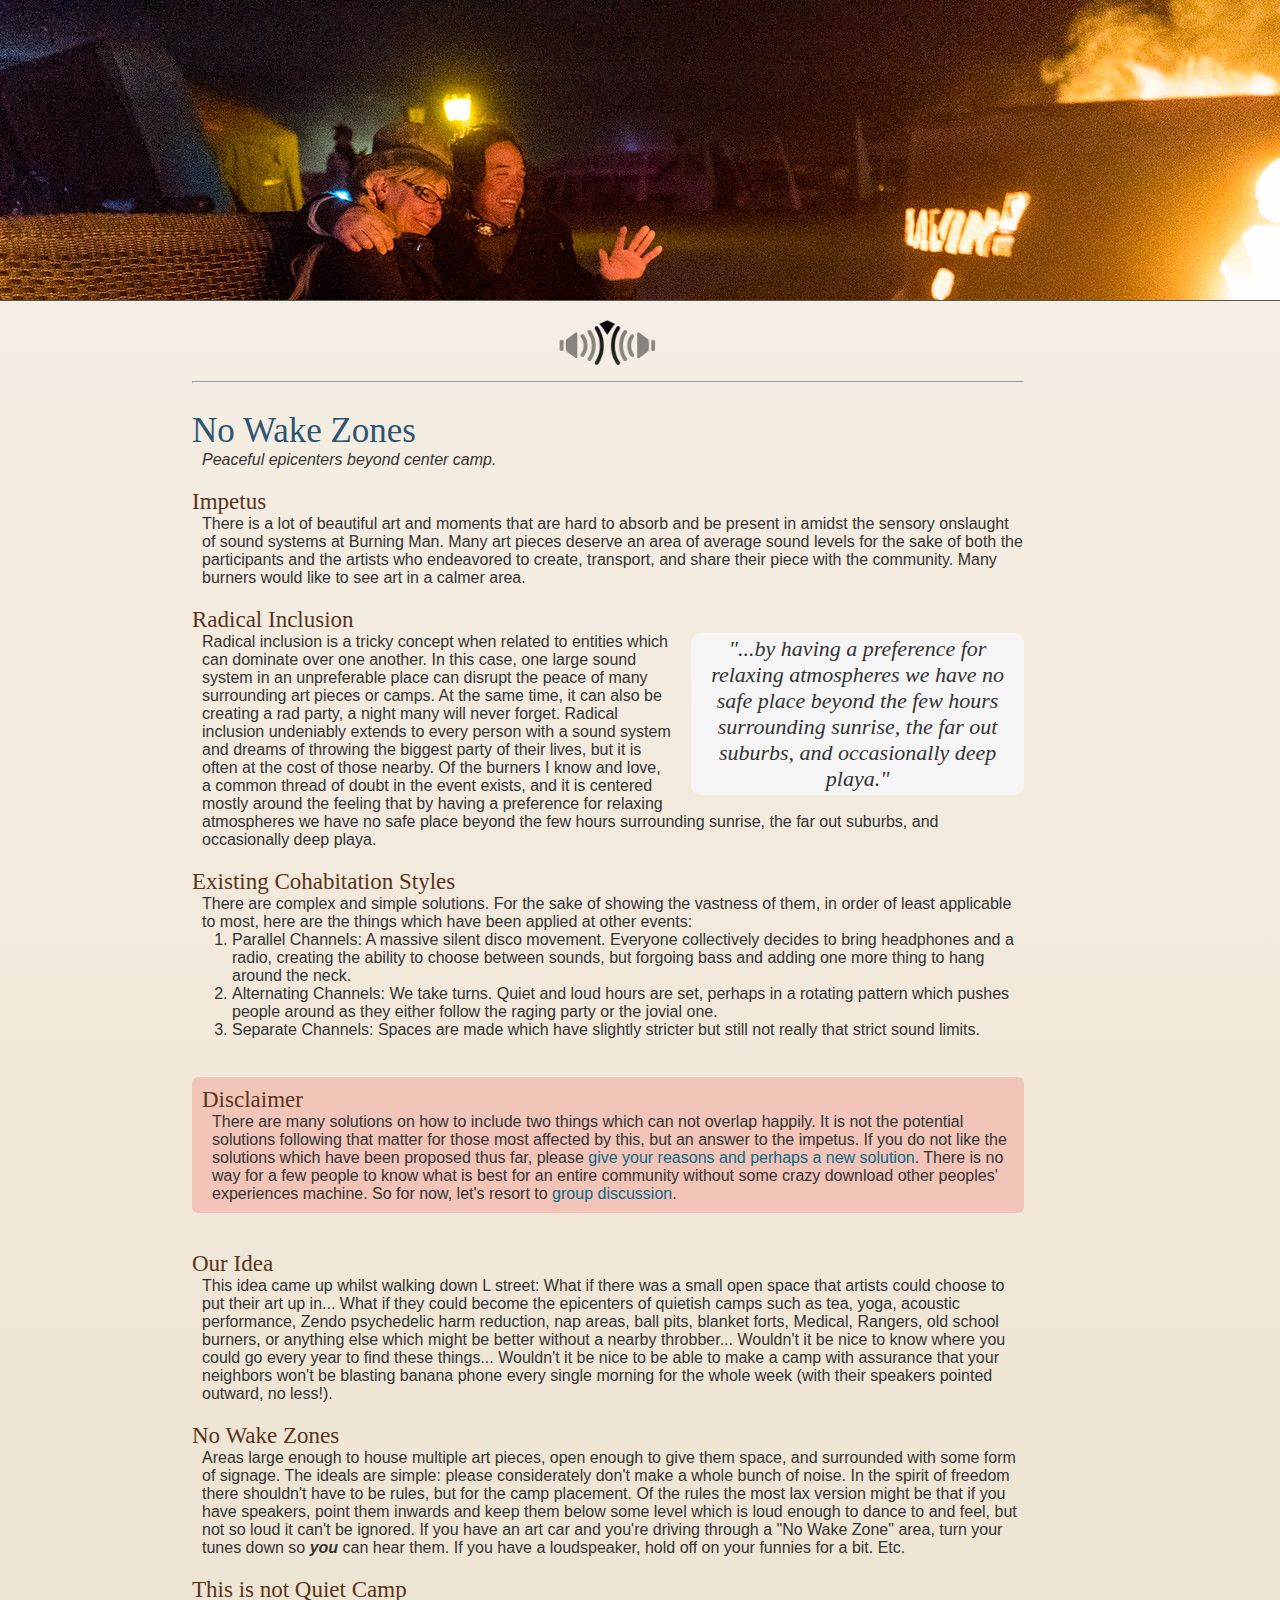
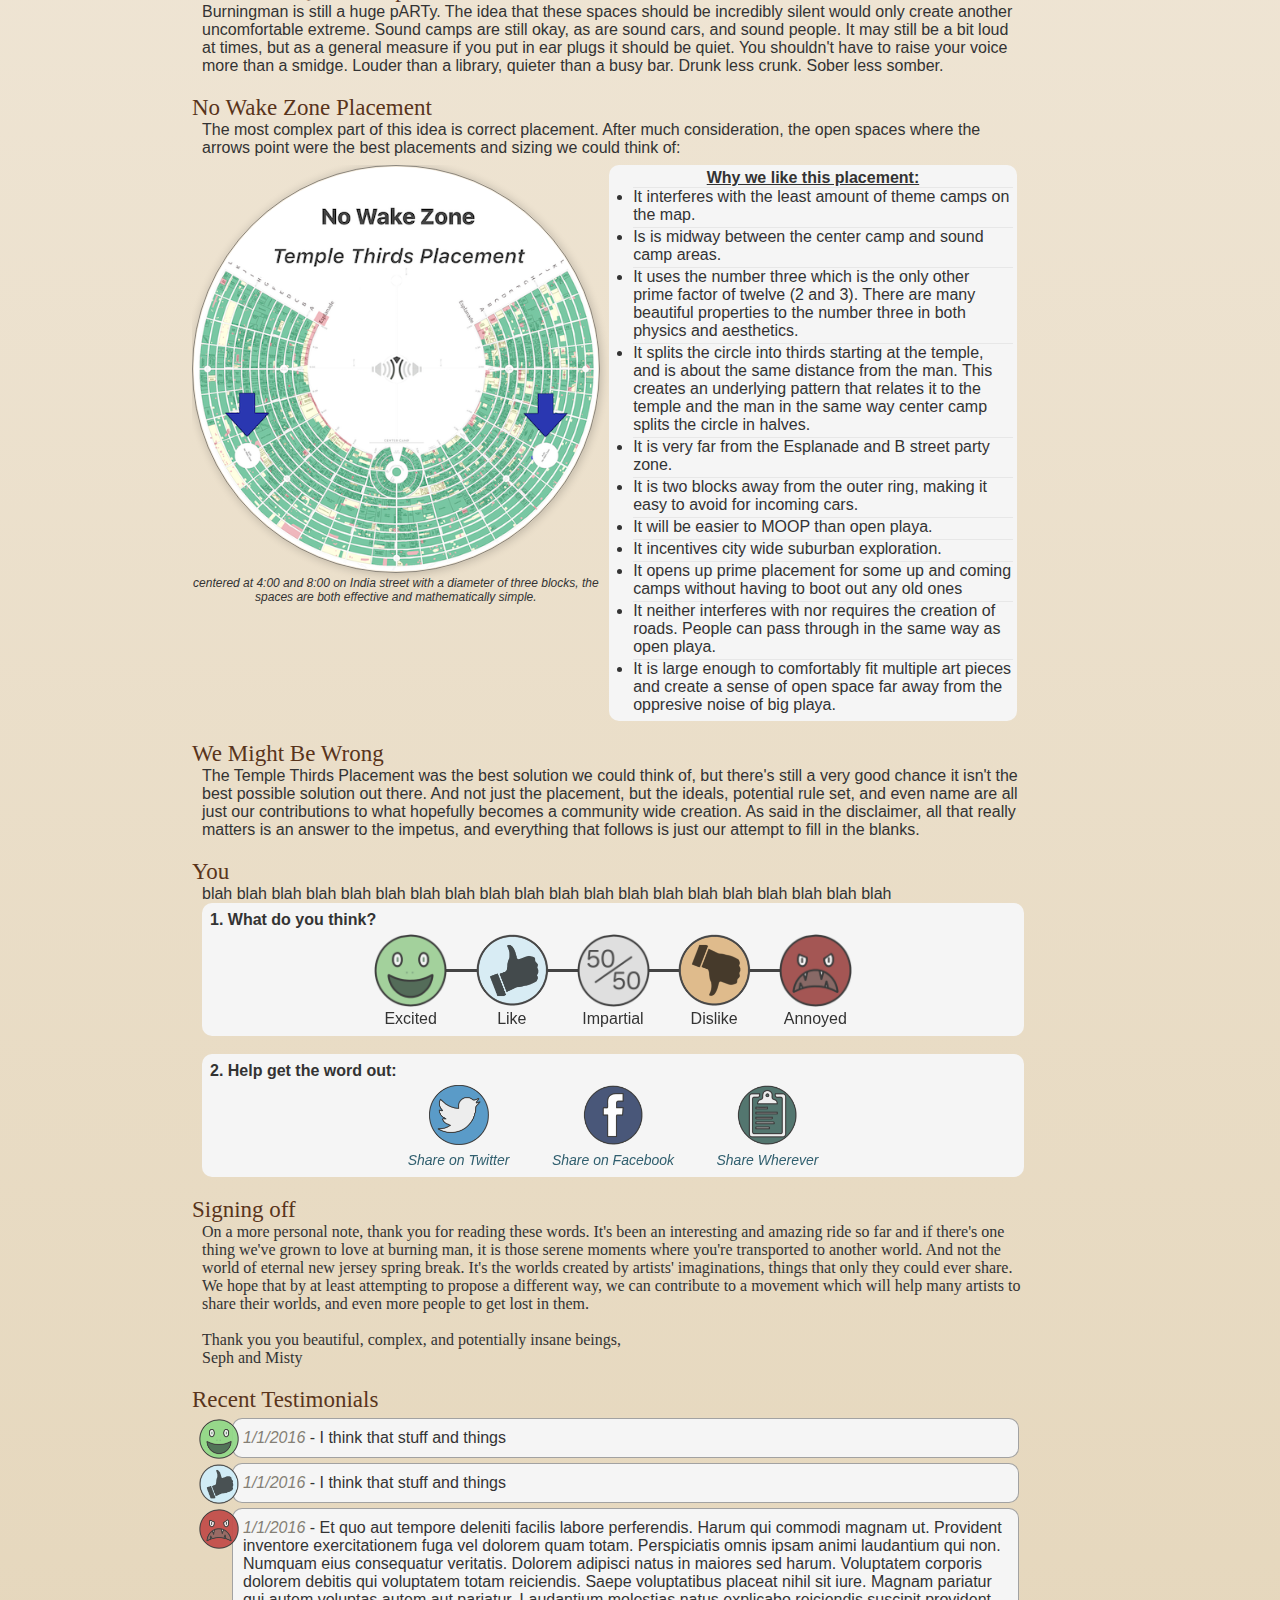
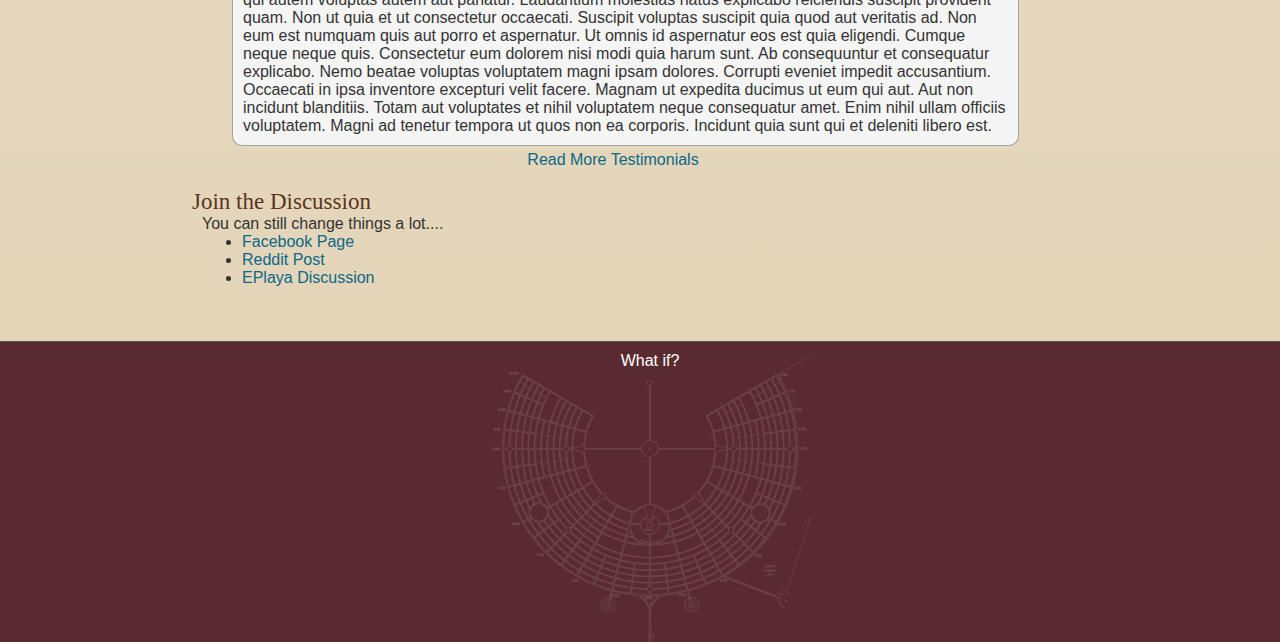
==== commit f94d6be4: "added a opinion section" ====
--- a/index.html
+++ b/index.html
@@ -1,6 +1,7 @@
 <!DOCTYPE html>
 <html>
 <head>
+	<link rel="stylesheet" type="text/css" href="nowakezones.css">
 	<title>Burning Man No Wake Zones</title>
 	<script>
 		// window.addEventListener("scroll", function(){
@@ -38,12 +39,12 @@
 
 
 	<h2 id="Impetus"><a href="#Impetus">Impetus</a></h2>
-	<p>There is a lot of beautiful art that is hard to absorb and experience amidst the sensory onslaught of sound systems at Burning Man.  Many art pieces deserve an area of average sound levels for the sake of both the participants and the artists who endeavored to create, transport, and share their piece with the community.  Many burners would like to see art in a calmer area.</p>
+	<p>There is a lot of beautiful art and moments that are hard to absorb and be present in amidst the sensory onslaught of sound systems at Burning Man.  Many art pieces deserve an area of average sound levels for the sake of both the participants and the artists who endeavored to create, transport, and share their piece with the community.  Many burners would like to see art in a calmer area.</p>
 
 
 	
 	<h2 id="Radical_Inclusion"><a href="#Radical_Inclusion">Radical Inclusion</a></h2>
-	<div class="blurb">
+	<div class="blurb whitebox">
 	"...by having a preference for relaxing atmospheres we have no safe place beyond the few hours surrounding sunrise, the far out suburbs, and occasionally deep playa."
 	</div>
 
@@ -62,13 +63,13 @@
 	<br>
 	<div id="Disclaimer">
 		<h2><a href="#Disclaimer">Disclaimer</a></h2>
-		<p>There are many solutions on how to include two things which can not overlap happily.  It is not the potential solutions following that matter for those most affected by this, but an answer to the impetus.  If you do not like the solutions which have been proposed thus far, please <a href="#We_Might_Be_Wrong">give your reasons and perhaps a new solution</a>.  There is no way for a few people to know what is best for an entire community without some crazy download other peoples' experiences machine.  So for now, let's resort to <a href="#We_Might_Be_Wrong">group discussion.</a>.</p> 
+		<p>There are many solutions on how to include two things which can not overlap happily.  It is not the potential solutions following that matter for those most affected by this, but an answer to the impetus.  If you do not like the solutions which have been proposed thus far, please <a href="#We_Might_Be_Wrong">give your reasons and perhaps a new solution</a>.  There is no way for a few people to know what is best for an entire community without some crazy download other peoples' experiences machine.  So for now, let's resort to <a href="#We_Might_Be_Wrong">group discussion</a>.</p> 
 	</div>
 	<br>
 
 
 	<h2 id="Our_Idea"><a href="#Our_Idea">Our Idea</a></h2>
-	<p>This idea came up whilst walking down L street:  What if there was a small open space that artists could choose to put their art up in...  What if they could become the epicenters of quietish camps such as tea, yoga, acoustic performance, Zendo psychedelic harm reduction, nap areas, ball pits, blanket forts, Medical, Rangers, old school burners, or anything else which might be better without a nearby throbber...  Wouldn't it be nice to know where you could go every year to find these things... Wouldn't it be nice to be able to make a camp with assurance that your neighbors won't be blasting banana phone every single morning for the whole week (with their speakers pointed outward, no less!).</p>
+	<p>This idea came up whilst walking down L street:  What if there was a small open space that artists could choose to put their art up in...  What if they could become the epicenters of quietish camps such as tea, yoga, acoustic performance, Zendo psychedelic harm reduction, nap areas, ball pits, blanket forts, Medical, Rangers, old school burners, or anything else which might be better without a nearby <a href="snarktionary.html" class="easter_egg">throbber</a>...  Wouldn't it be nice to know where you could go every year to find these things... Wouldn't it be nice to be able to make a camp with assurance that your neighbors won't be blasting banana phone every single morning for the whole week (with their speakers pointed outward, no less!).</p>
 
 
 	<h2 id="No_Wake_Zones"><a href="#No_Wake_Zones">No Wake Zones</a></h2>
@@ -76,7 +77,7 @@
 
 
 	<h2 id="Not_Quiet_Camp"><a href="#Not_Quiet_Camp">This is not Quiet Camp</a></h2>
-	<p>Burningman is still a huge pARTy.  The idea that these spaces should be incredibly silent would only create another uncomfortable extreme.  Sound camps are still okay, as are sound cars, and sound people.  It may still be a bit loud at times, but as a general measure if you put in ear plugs it should be quiet.  You shouldn't have to raise your voice more than a smidge.  Louder than a library, quieter than a busy bar.  Drunk less crunk.  Sober less somber.</p>
+	<p>Burningman is still a huge <a href="snarktionary.html" class="easter_egg">pARTy</a>.  The idea that these spaces should be incredibly silent would only create another uncomfortable extreme.  Sound camps are still okay, as are sound cars, and sound people.  It may still be a bit loud at times, but as a general measure if you put in ear plugs it should be quiet.  You shouldn't have to raise your voice more than a smidge.  Louder than a library, quieter than a busy bar.  Drunk less crunk.  Sober less somber.</p>
 
 
 	<h2 id="No_Wake_Zone_Placement"><a href="#No_Wake_Zone_Placement">No Wake Zone Placement</a></h2>
@@ -88,7 +89,7 @@
 		<a href="public/images/BM_NoWakeZone_TempleThirds.png">
 			<img src="public/images/BM_NoWakeZone_TempleThirds-small.png">centered at 4:00 and 8:00 on India street with a diameter of three blocks, the spaces are both effective and mathematically simple.
 		</a>
-		<div class="pros_cons">
+		<div class="pros_cons whitebox">
 			<center><b><u>Why we like this placement:</u></b></center>
 			<ul>
 				<li>It interferes with the least amount of theme camps on the map.</li>
@@ -98,9 +99,10 @@
 				<li>It is very far from the Esplanade and B street party zone.</li>
 				<li>It is two blocks away from the outer ring, making it easy to avoid for incoming cars.</li>
 				<li>It will be easier to MOOP than open playa.</li>
-				<li>It incentivises city wide suburban exploration.</li>
+				<li>It incentives city wide suburban exploration.</li>
+				<li>It opens up prime placement for some up and coming camps without having to boot out any old ones</li>
 				<li>It neither interferes with nor requires the creation of roads.  People can pass through in the same way as open playa.</li>
-				<li>It is large enough to comfortably fit multiple art pieces and create a sense of open space.</li>
+				<li>It is large enough to comfortably fit multiple art pieces and create a sense of open space far away from the oppresive noise of big playa.</li>
 			</ul>
 		</div>
 	</div>	
@@ -110,40 +112,138 @@
 
 	<h2 id="We_Might_Be_Wrong"><a href="#We_Might_Be_Wrong">We Might Be Wrong</a></h2>
 	<p>
-		The Temple Thirds Placement was the best solution we could think of, but there's still a very good chance it isn't the best possible solution out there.  And not just the placement, but the ideals, potential rule set, and even name are all just our contributions to what hopefully becomes a community wide creation.  As said in the disclamer, all that really matters is an answer to the impetus, and everything that follows is just our attempt to fill in the blanks.
+		The Temple Thirds Placement was the best solution we could think of, but there's still a very good chance it isn't the best possible solution out there.  And not just the placement, but the ideals, potential rule set, and even name are all just our contributions to what hopefully becomes a community wide creation.  As said in the disclaimer, all that really matters is an answer to the impetus, and everything that follows is just our attempt to fill in the blanks.
+	</p>
+
+
+	<h2 id="You"><a href="#You">You</a></h2>
+	<div class="p">
+		blah blah blah blah blah blah blah blah blah blah blah blah blah blah blah blah blah blah blah blah 
+		
+		<div id="rate" class="whitebox">
+			<b>1. What do you think?</b><br>
+			<center>
+				<div class="line"></div>
+				<div class="img grow_icon" style="background-image:url('public/images/rate_excited.png')">Excited</div>
+				<div class="img grow_icon" style="background-image:url('public/images/rate_like.png')">Like</div>
+				<div class="img grow_icon" style="background-image:url('public/images/rate_50_50.png')">Impartial</div>
+				<div class="img grow_icon" style="background-image:url('public/images/rate_dislike.png')">Dislike</div>
+				<div class="img grow_icon" style="background-image:url('public/images/rate_mad.png')">Annoyed</div>
+			</center>
+		</div>
 		<br>
-		<br>
-		There is still much to be corrected and completed, and it's early enough you can make a big difference!  Following are some links for sharing, discussing, and collaborating in this project:<br>
-		<ul>
-			<li><a href="#">Artists, what would you want from "No Wake Zones"?</a></li>
-			<li><a href="#">Theme Camps, what would you want from "No Wake Zones"?</a></li>
-			<li><a href="#">A better "No Wake Zones" placement?</a></li>
-			<li><a href="#">"No Wake Zones" signage?</a></li>
-			<li><a href="#">"No Wake Zones" camp placement rule set?</a></li>
-			<li><a href="#">A better name than "No Wake Zones"?</a></li>
-			<li><a href="#">"No Wake Zones" general discussion</a></li>
-		</ul>
-	</p>
+
+
+		<!-- <br> -->
+		
+	
+
+		
+		
+		<div id="share_viral" class="whitebox">
+			<b>2. Help get the word out:</b><br>
+			
+			<center>
+				<a target="_blank"
+					href="https://twitter.com/intent/tweet?text=There's+a+chance+for+quiet+open+big+art+and+community+spaces+at+burningman&hashtags=BRCNoWakeZones&url=http://www.blackrockcity.nowakezones.com" 
+					class="img grow_icon" 
+					style="background-image:url('public/images/twitter_icon.png')">
+					Share on Twitter
+				</a>
+
+				<a target="_blank"
+					href="" 
+					class="img grow_icon" 
+					style="background-image:url('public/images/facebook_icon.png')">
+					Share on Facebook
+				</a>
+
+				<a target="_blank" 
+					href="copyme.html" 
+					class="img grow_icon" 
+					style="background-image:url('public/images/clipboard_icon.png')">
+					Share Wherever
+				</a>
+			</center>
+		</div>
+
+	
+		<!-- Secondly, there is still much to be corrected and completed, and it's early enough anyone can make a big difference!  This may take a lot of work, so every bit of help, especially in the beggining, is critical.  Following are some links for sharing, discussing, and collaborating in this project.  Please, if you like the ideas presented here, or simply want for less noise at burningman from time to time, share this.<br>
+		<br> 
+		-->
+
+		
+	</div>
+
+	
 
 
 	<h2 id="Signing_off"><a href="#Signing_off">Signing off</a></h2>
 	<p class="fancy">
-		On a more personal note, thank you for reading these words.  It's been an interesting and amazing ride so far and if there's one thing we've grown to love at burning man, it is those serene moments where you're transported to another world.  And not the world of eternal new jersey spring break.  It's the worlds created by artists' imaginations, things that only they could ever share.  We hope that by at least attempting to propose a different way, we can contribute to a movement which will help many artists share their worlds, and even more people to get lost in them. <br>
+		On a more personal note, thank you for reading these words.  It's been an interesting and amazing ride so far and if there's one thing we've grown to love at burning man, it is those serene moments where you're transported to another world.  And not the world of eternal new jersey spring break.  It's the worlds created by artists' imaginations, things that only they could ever share.  We hope that by at least attempting to propose a different way, we can contribute to a movement which will help many artists to share their worlds, and even more people to get lost in them. <br>
 		<br>
 		Thank you you beautiful, complex, and potentially insane beings,<br>
 		Seph and Misty 
 	</p>
 
 
-
-	<!-- <h2 id="Obligatory_Snarktionary"><a href="#Obligatory_Snarktionary">Obligatory Snarktionary</a></h2>
-	<ul>
-		<li><b>The Sound Wars</b> - A pissing contest with speakers.  "I could still hear other peoples' loud music over my own, so I turned my busted speaker up some more."</li>
-
-		<li><b>Blaringman</b> - When the sound wars are at full swing. "I can't place my finger on why, but Burningman always seems so much more chaotic in person."</li>
-		
-		<li><b>Thumper</b> - A big speaker constantly playing a kick drum sound.  "I find that constant thump of house music to be obnoxious and boring.  I only like the irregularly spaced thumps of trap and dubstep because I'm hardcore."</li>
-	</ul> -->
+	<h2 id="Recent_Testimonials"><a href="#Recent_Testimonials">Recent Testimonials</a></h2>
+	<div class='p'>
+		
+
+
+
+
+		<div class="testimonial_post whitebox">
+			<img src="public/images/rate_excited.png">
+			<span>1/1/2016</span> - I think that stuff and things
+		</div>
+
+		<div class="testimonial_post whitebox">
+			<img src="public/images/rate_like.png">
+			<span>1/1/2016</span> - I think that stuff and things
+		</div>
+
+		<div class="testimonial_post whitebox">
+			<img src="public/images/rate_mad.png">
+			<span>1/1/2016</span> - 
+
+				Et quo aut tempore deleniti facilis labore perferendis. Harum qui commodi magnam ut. Provident inventore exercitationem fuga vel dolorem quam totam. Perspiciatis omnis ipsam animi laudantium qui non. Numquam eius consequatur veritatis. Dolorem adipisci natus in maiores sed harum.
+
+				Voluptatem corporis dolorem debitis qui voluptatem totam reiciendis. Saepe voluptatibus placeat nihil sit iure. Magnam pariatur qui autem voluptas autem aut pariatur. Laudantium molestias natus explicabo reiciendis suscipit provident quam. Non ut quia et ut consectetur occaecati.
+
+				Suscipit voluptas suscipit quia quod aut veritatis ad. Non eum est numquam quis aut porro et aspernatur. Ut omnis id aspernatur eos est quia eligendi.
+
+				Cumque neque neque quis. Consectetur eum dolorem nisi modi quia harum sunt. Ab consequuntur et consequatur explicabo. Nemo beatae voluptas voluptatem magni ipsam dolores. Corrupti eveniet impedit accusantium. Occaecati in ipsa inventore excepturi velit facere.
+
+				Magnam ut expedita ducimus ut eum qui aut. Aut non incidunt blanditiis. Totam aut voluptates et nihil voluptatem neque consequatur amet. Enim nihil ullam officiis voluptatem. Magni ad tenetur tempora ut quos non ea corporis. Incidunt quia sunt qui et deleniti libero est.
+
+		</div>
+
+
+		<center>
+			<a href="testimonials.html">Read More Testimonials</a><br>
+			<!-- <a href="testimonials.html">Add your own testimonial</a> -->
+		</center>
+
+
+		
+
+	</div>
+
+	<h2 id="Recent_Testimonials"><a href="#Recent_Testimonials">Join the Discussion</a></h2>
+	<div class='p'>
+		You can still change things a lot....
+		<ul>
+			<li><a target="_blank" href="#">Facebook Page</a></li>
+			<li><a target="_blank" href="#">Reddit Post</a></li>
+			<li><a target="_blank" href="#">EPlaya Discussion</a></li>
+		</ul>
+	</div>
+
+
+
+	
 
 	<br>
 	<br>
@@ -173,277 +273,4 @@
 
 
 
-<style>
-@font-face {
-    font-family: "David Libre";
-    src: url("fonts/DavidLibre-Regular.ttf");
-}
-@font-face {
-    font-family: "David Libre";
-    src: url("fonts/DavidLibre-Bold.ttf");
-    font-weight: bold;
-}
-/*@font-face {
-    font-family: "David Libre";
-    src: url("fonts/DavidLibre-Oblique.ttf");
-    font-style: italic, oblique;
-}*/
-
-
-
-* {
-	box-sizing: border-box;
-	/*background-size: cover;
-	background-repeat: no-repeat;*/
-}
-
-body, html {
-	min-height: 100%;
-	font-family: arial;
-	margin: 0px;
-	padding: 0px;
-	color: #333;
-	background: black;
-}
-
-
-ol, ul {
-	margin: 0px;
-}
-
-a {
-	text-decoration: none;
-	color: #0b6887;
-}
-
-
-
-
-h1, h2 {
-	font-weight: 400;
-    font-family: 'David Libre', serif;
-	margin: 0px;
-	padding-top: 20px;
-}
-
-h1 {
-	font-size: 35px;
-	color: #2C5573;
-}
-
-h1 a, h2 a {
-	color: inherit;
-}
-
-a:hover {
-	color: #1692bc;
-	text-decoration: underline;
-}
-
-h2 {
-	font-size: 23px;
-	/*font-weight: bold;*/
-	color: #59341B;
-}
-
-hr {
-	color: #333;
-}
-
-
-p {
-	margin: 0px;
-	margin-left: 10px;
-}
-
-
-
-
-.inline {
-	display: inline-block;
-}
-
-.fancy {
-	font-family: 'David Libre', serif;
-}
-
-
-.bgimg, .bgcont {
-	position: absolute;
-	height: 100%;
-	width: 100%;
-}
-
-.bgcont {
-	z-index: 10;
-}
-
-
-body {
-	
-}
-
-	#header {
-		height: 300px;
-		background: black;
-		/*background-image:url('public/images/temple.jpg');*/
-		/*background-position: 0% 60%;*/
-		/*background-image:url('public/images/Cascadia_BM2016.jpeg');*/
-		background-image:url('public/images/comfy_BM2015.jpeg');
-		/*background-image:url('public/images/Nap_BM2015.png');*/
-		/*background-image:url('public/images/Sunrise_BM2015.png');*/
-		/*background-image:url('public/images/Temple_BM2015.png');*/
-		/*background-image:url('public/images/ZenGarden_BM2016.png');*/
-		background-position: 0% 9%;
-		background-size: cover;
-	}
-
-
-	#content {
-		/*width: 65%;*/
-		/*margin-left: 12%;*/
-		/*background: linear-gradient(#F5EEE4, #D2BA8D);*/
-		background: linear-gradient(#F5EEE4, #E4D5B9);
-		padding: 0px 20% 0px 15%;
-		border-top: 1px solid #555;
-		border-bottom: 1px solid #555;
-	}
-
-		#Disclaimer {
-			padding: 10px;
-			/*margin: 20px 40px 0px 40px;*/
-			margin-top: 20px;
-			background: #F002;
-			border-radius: 6px;
-		}
-
-			#Disclaimer h2 {
-				margin: 0px;	
-			}
-
-		.blurb {
-			float: right;
-			width: 40%;
-			margin: 0px 0px 5px 20px;
-			padding: 3px;
-			font-size: 22px;
-			/*font-weight: bold;*/
-			font-family: 'David Libre', serif;
-			text-align: center;
-			background: #FFF8;
-			border-radius: 10px;
-			font-style: italic;
-		}
-
-		#placement_images {
-			position: relative;
-			overflow: hidden;
-			margin-top: 8px;
-		}
-
-			#placement_images > a, #placement_images > .pros_cons {
-				vertical-align: top;
-				display: inline-block;
-				width: 49%;
-				/*position: absolute;*/
-				/*top: 0px;*/
-			}
-				
-				#placement_images > .pros_cons {
-					margin: 0px 0px 0px 5px;
-					padding: 4px;
-					background: #FFF8;
-					border-radius: 5px;
-				}
-
-					#placement_images ul {
-						padding-left: 20px;
-					}
-
-						#placement_images li {
-							padding-bottom: 3px;
-							
-						}
-
-						#placement_images ul li:not(first-child) {
-							border-top: 1px solid #3331;
-						}
-
-			#placement_images > a {
-				text-align: center;
-				color: inherit;
-				font-size: 12px;
-				font-style: italic;
-				cursor: zoom-in;
-			}
-
-			#placement_images > a, #placement_images img {
-				border-radius: 1000px;
-			}
-
-			#placement_images img {
-				width: 100%;
-				border: 1px solid #3338;
-				box-shadow: 1px 1px 10px #0003;
-			}
-
-	#footer {
-		position: relative;
-		overflow: hidden;
-		height: 300px;
-		background: #592B30;
-		color: white;
-		padding: 10px;
-		text-align: center;
-		/*background-image:url('public/images/temple.jpg');*/
-		
-	}
-
-		#footer .bgimg {
-			background-image:url('public/images/footer_map.png');
-			/*background-position: 0% 60%;*/
-			background-position: center center;
-			background-size: contain;
-			background-repeat: no-repeat;
-			opacity: 0.2;
-			filter: invert(100%);
-		}
-
-@media all and (max-width: 900px) {
-    #content {
-		padding: 0px 6%;
-	}
-}
-
-@media all and (max-width: 800px) {
-	#content {
-		padding: 0px 2%;
-	}
-
-	#placement_images  {
-		text-align: center;
-	}
-
-	#placement_images  > img {
-		width: 70%;
-	}
-
-	#placement_images  > .pros_cons {
-		text-align: left;
-		width: 100%;
-	}
-}
-
-@media all and (max-width: 500px) {
-	#header {
-		height: 200px;
-	}
-}
-
-
-</style>
-
-
-
-
-
+
--- a/nowakezones.css
+++ b/nowakezones.css
@@ -0,0 +1,443 @@
+@font-face {
+    font-family: "David Libre";
+    src: url("fonts/DavidLibre-Regular.ttf");
+}
+@font-face {
+    font-family: "David Libre";
+    src: url("fonts/DavidLibre-Bold.ttf");
+    font-weight: bold;
+}
+/*@font-face {
+    font-family: "David Libre";
+    src: url("fonts/DavidLibre-Oblique.ttf");
+    font-style: italic, oblique;
+}*/
+
+
+
+* {
+	box-sizing: border-box;
+	/*background-size: cover;
+	background-repeat: no-repeat;*/
+}
+
+body, html {
+	min-height: 100%;
+	font-family: arial;
+	margin: 0px;
+	padding: 0px;
+	color: #333;
+	background: black;
+}
+
+
+ol, ul {
+	margin: 0px;
+}
+
+a {
+	text-decoration: none;
+	color: #0b6887;
+}
+
+
+
+
+h1, h2 {
+	font-weight: 400;
+    font-family: 'David Libre', serif;
+	margin: 0px;
+	padding-top: 20px;
+}
+
+h1 {
+	font-size: 35px;
+	color: #2C5573;
+}
+
+h1 a, h2 a {
+	color: inherit;
+}
+
+a:hover {
+	color: #1692bc;
+	text-decoration: underline;
+}
+
+h2 {
+	font-size: 23px;
+	/*font-weight: bold;*/
+	color: #59341B;
+}
+
+hr {
+	color: #333;
+}
+
+
+p, .p {
+	margin: 0px;
+	margin-left: 10px;
+}
+
+textarea {
+	font-family: inherit;
+}
+
+
+
+
+.inline {
+	display: inline-block;
+}
+
+.fancy {
+	font-family: 'David Libre', serif;
+}
+
+.whitebox {
+	background-color: rgba(245,245,245, 1);
+	/*background-color: #FFFC;*/
+	border-radius: 10px;
+	/*border: 1px solid rgba(0,0,0,0.1);*/
+}
+
+
+.bgimg, .bgcont {
+	position: absolute;
+	height: 100%;
+	width: 100%;
+}
+
+.bgcont {
+	z-index: 10;
+}
+
+.easter_egg {
+	color: inherit;
+}
+
+.img {
+	cursor: pointer;
+	display: inline-block;
+	text-align: center;
+	background-size: contain;
+	background-repeat: no-repeat;
+	background-position: center;
+}
+
+	.grow_icon {
+		background-size: 75% auto;
+		background-position: 50% 20%;
+		transition: 0.25s ease background-size;
+
+		filter: saturate(50%);
+		/*opacity: 0.95;*/
+	}
+		.grow_icon:hover {
+			background-size: 80% auto;
+		}
+
+
+body {
+	
+}
+
+	#header {
+		height: 300px;
+		background: black;
+		/*background-image:url('public/images/temple.jpg');*/
+		/*background-position: 0% 60%;*/
+		/*background-image:url('public/images/Cascadia_BM2016.jpeg');*/
+		background-image:url('public/images/comfy_BM2015.jpeg');
+		/*background-image:url('public/images/Nap_BM2015.png');*/
+		/*background-image:url('public/images/Sunrise_BM2015.png');*/
+		/*background-image:url('public/images/Temple_BM2015.png');*/
+		/*background-image:url('public/images/ZenGarden_BM2016.png');*/
+		/*background-image:url('public/images/mechan9_BM2016.jpeg');*/
+		/*background-position: 0% 9%;*/
+		/*background-position: 0% 59%;*/
+		background-size: cover;
+	}
+
+
+	#content {
+		/*width: 65%;*/
+		/*margin-left: 12%;*/
+		/*background: linear-gradient(#F5EEE4, #D2BA8D);*/
+		background: linear-gradient(#F5EEE4, #E4D5B9);
+		padding: 0px 20% 0px 15%;
+		border-top: 1px solid #555;
+		border-bottom: 1px solid #555;
+	}
+
+		#Disclaimer {
+			padding: 10px;
+			/*margin: 20px 40px 0px 40px;*/
+			margin-top: 20px;
+			background: rgba(250, 0, 0, 0.15);
+			border-radius: 6px;
+		}
+
+			#Disclaimer h2 {
+				padding: 0px;	
+			}
+
+		.blurb {
+			float: right;
+			width: 40%;
+			margin: 0px 0px 5px 20px;
+			padding: 3px;
+			font-size: 22px;
+			/*font-weight: bold;*/
+			font-family: 'David Libre', serif;
+			text-align: center;
+			/*background: #FFF8;*/
+			/*border-radius: 10px;*/
+			font-style: italic;
+		}
+
+		#placement_images {
+			position: relative;
+			overflow: hidden;
+			margin-top: 8px;
+		}
+
+			#placement_images > a, #placement_images > .pros_cons {
+				vertical-align: top;
+				display: inline-block;
+				width: 49%;
+				/*position: absolute;*/
+				/*top: 0px;*/
+			}
+				
+				#placement_images > .pros_cons {
+					margin: 0px 0px 0px 5px;
+					padding: 4px;
+					/*background: #FFF8;*/
+					/*border-radius: 5px;*/
+				}
+
+					#placement_images ul {
+						padding-left: 20px;
+					}
+
+						#placement_images li {
+							padding-bottom: 3px;
+							
+						}
+
+						#placement_images ul li:not(first-child) {
+							border-top: 1px solid #3331;
+						}
+
+			#placement_images > a {
+				text-align: center;
+				color: inherit;
+				font-size: 12px;
+				font-style: italic;
+				cursor: zoom-in;
+			}
+
+			#placement_images > a, #placement_images img {
+				border-radius: 1000px;
+			}
+
+			#placement_images img {
+				width: 100%;
+				border: 1px solid #3338;
+				box-shadow: 1px 1px 10px #0003;
+			}
+
+		#rate, #testimonial {
+			padding: 8px;
+		}
+
+
+		#rate {
+			position: relative;
+			/*text-align: center;*/
+		}
+
+			#rate .line {
+				z-index: 0;
+				position: absolute;
+				top: 50%;
+				width: 50%;
+				left: 25%;
+				border-top: 3px solid #444;
+			}
+
+
+			#rate .img {
+				/*cursor: pointer;
+				text-align: center;*/
+				/*margin: 0px 3%;*/
+				padding-top: 10%; 
+				width: 12%;
+				/*margin: 0px 3%;*/
+				/*display: inline-block;*/
+				/*background-size: contain;*/
+				/*background-size: 90% auto;
+				background-position: 50% 20%;
+				transition: 0.25s ease background-size;*/
+
+				/*filter: saturate(75%);
+				opacity: 0.95;*/
+			}
+
+				/*#rate .img:hover {
+					background-size: 100% auto;`
+				}*/
+
+		#testimonial {
+
+		}
+
+			#testimonial hr {
+				opacity: 0.2;
+			}
+
+			#contributions {
+				-moz-column-count: 2;
+              	-webkit-column-count: 2;
+				column-count: 2;
+				/*column-width: 49%;*/
+			}
+
+			#testimonial textarea {
+				width: 100%;
+				min-height: 100px;
+			}
+
+
+		#share_viral {
+			/*text-align: center;*/
+			padding: 8px;
+		}
+
+			#share_viral .img{
+				/*width: 20%;*/
+				/*color: inherit;*/
+				font-style: italic;
+				min-width: 150px;
+				font-size: 14px;
+				/*margin: 0px 5%;*/
+				padding-top: 9%;
+				background-size: 40% auto;
+				background-position: 50% 20%;	
+			}
+
+				#share_viral .img:hover {
+					background-size: 45% auto;
+				}
+
+
+		.testimonial_post {
+			position: relative;
+			padding: 10px;
+			margin: 5px 5px 5px 30px;
+			border: 1px solid rgba(80,80,80, 0.5);
+		}
+
+			.testimonial_post span {
+				color: #847F75;
+				/*font-family: 'David Libre', serif;*/
+				font-style: italic;
+			}
+
+			.testimonial_post img {
+				position: absolute;
+				width: 40px;
+				left: -34px;
+				top: 0px;
+
+				filter: saturate(75%);
+				opacity: 0.95;
+			}
+
+	#footer {
+		position: relative;
+		overflow: hidden;
+		height: 300px;
+		background: #592B30;
+		color: white;
+		padding: 10px;
+		text-align: center;
+		/*background-image:url('public/images/temple.jpg');*/
+		
+	}
+
+		#footer .bgimg {
+			background-image:url('public/images/footer_map.png');
+			/*background-position: 0% 60%;*/
+			background-position: center center;
+			background-size: contain;
+			background-repeat: no-repeat;
+			opacity: 0.2;
+			filter: invert(100%);
+		}
+
+@media all and (max-width: 900px) {
+    #content {
+		padding: 0px 6%;
+	}
+}
+
+@media all and (max-width: 800px) {
+	#content {
+		padding: 0px 2%;
+	}
+
+	#placement_images  {
+		text-align: center;
+	}
+
+	#placement_images > a {
+		width: 55%;
+	}
+
+	#placement_images > .pros_cons {
+		text-align: left;
+		width: 100%;
+	}
+
+	#share_viral .img{
+		margin: 0px;
+		padding-top: 20%; 
+		width: 28%;		
+	}
+
+}
+
+@media all and (max-width: 600px) {
+	#contributions {
+		-moz-column-count: 1;
+      	-webkit-column-count: 1;
+		column-count: 1;
+	}
+
+	#placement_images > a {
+		width: 75%;
+	}
+}
+
+
+@media all and (max-width: 500px) {
+	#header {
+		height: 200px;
+	}
+
+	#rate .img {
+		margin: 0px;
+		padding-top: 18%; 
+		width: 18%;
+	}
+
+
+
+	#placement_images > a {
+		width: 85%;
+	}
+}
+
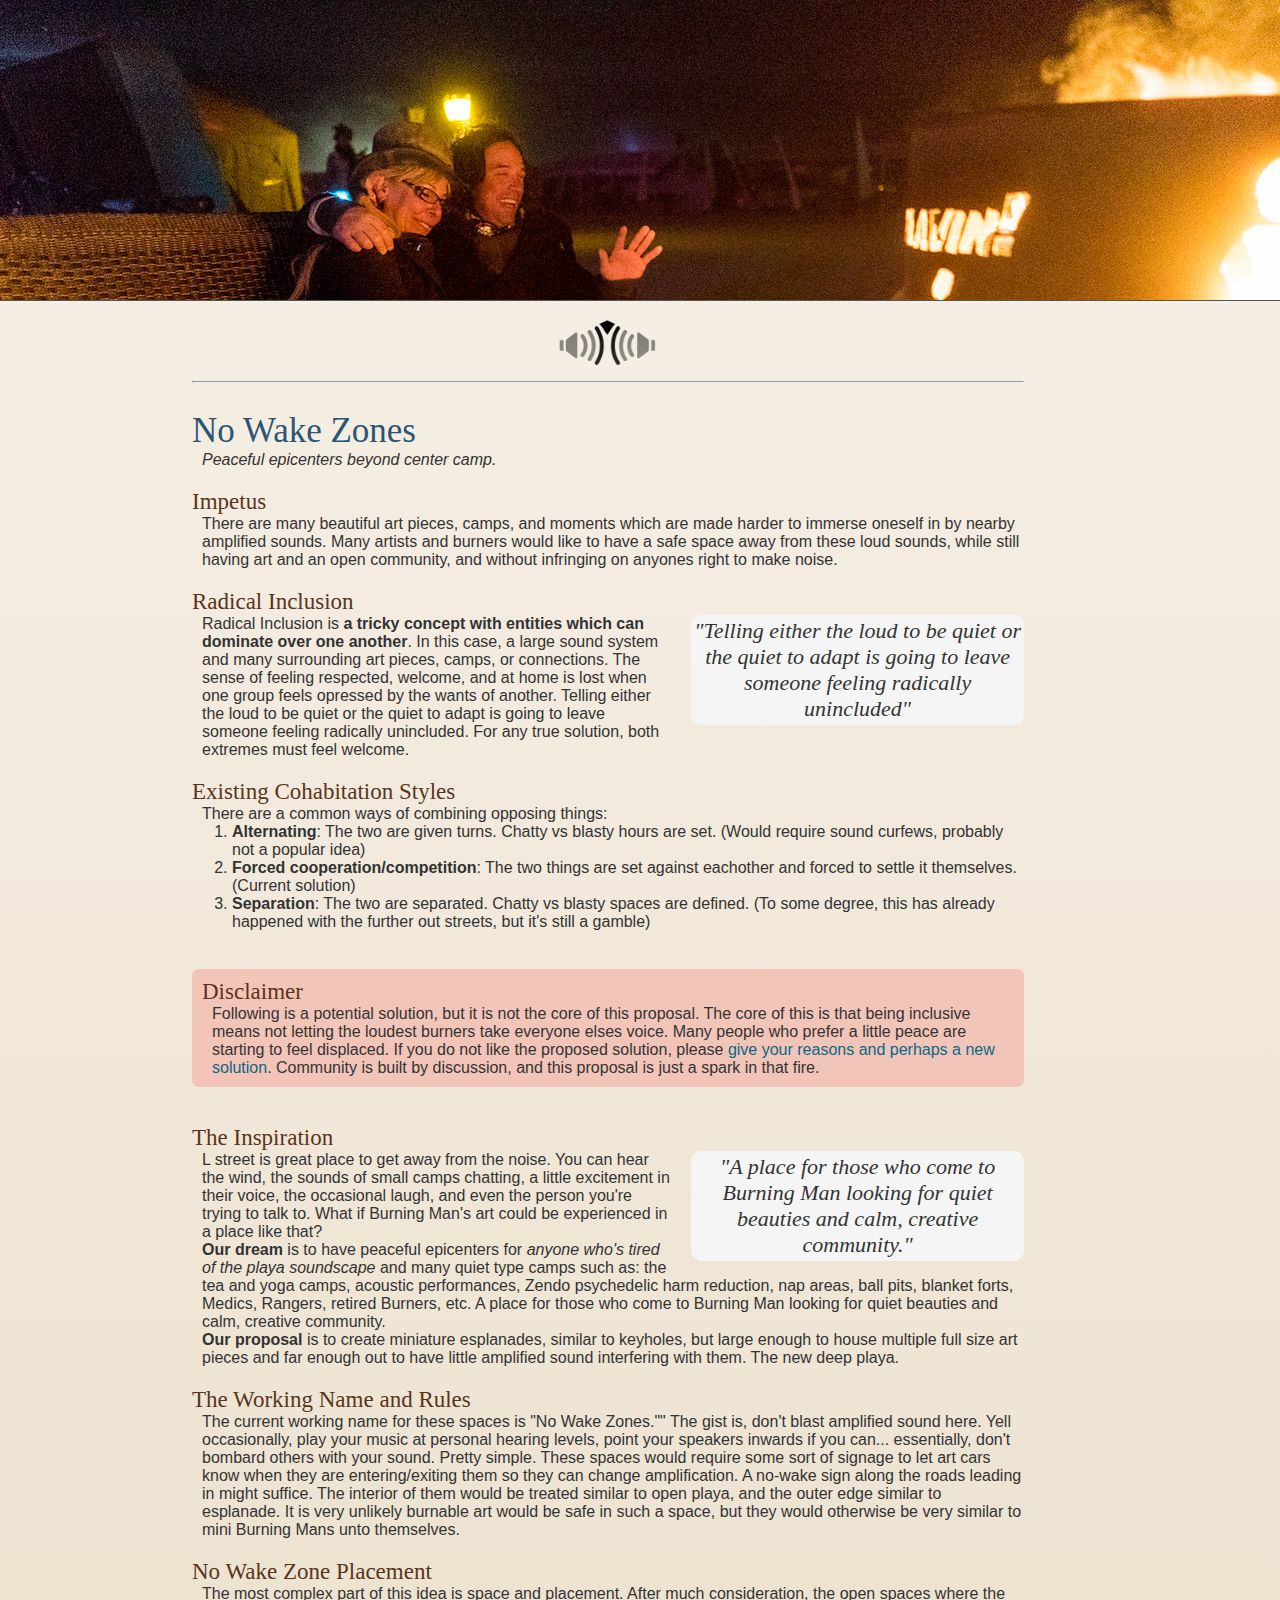
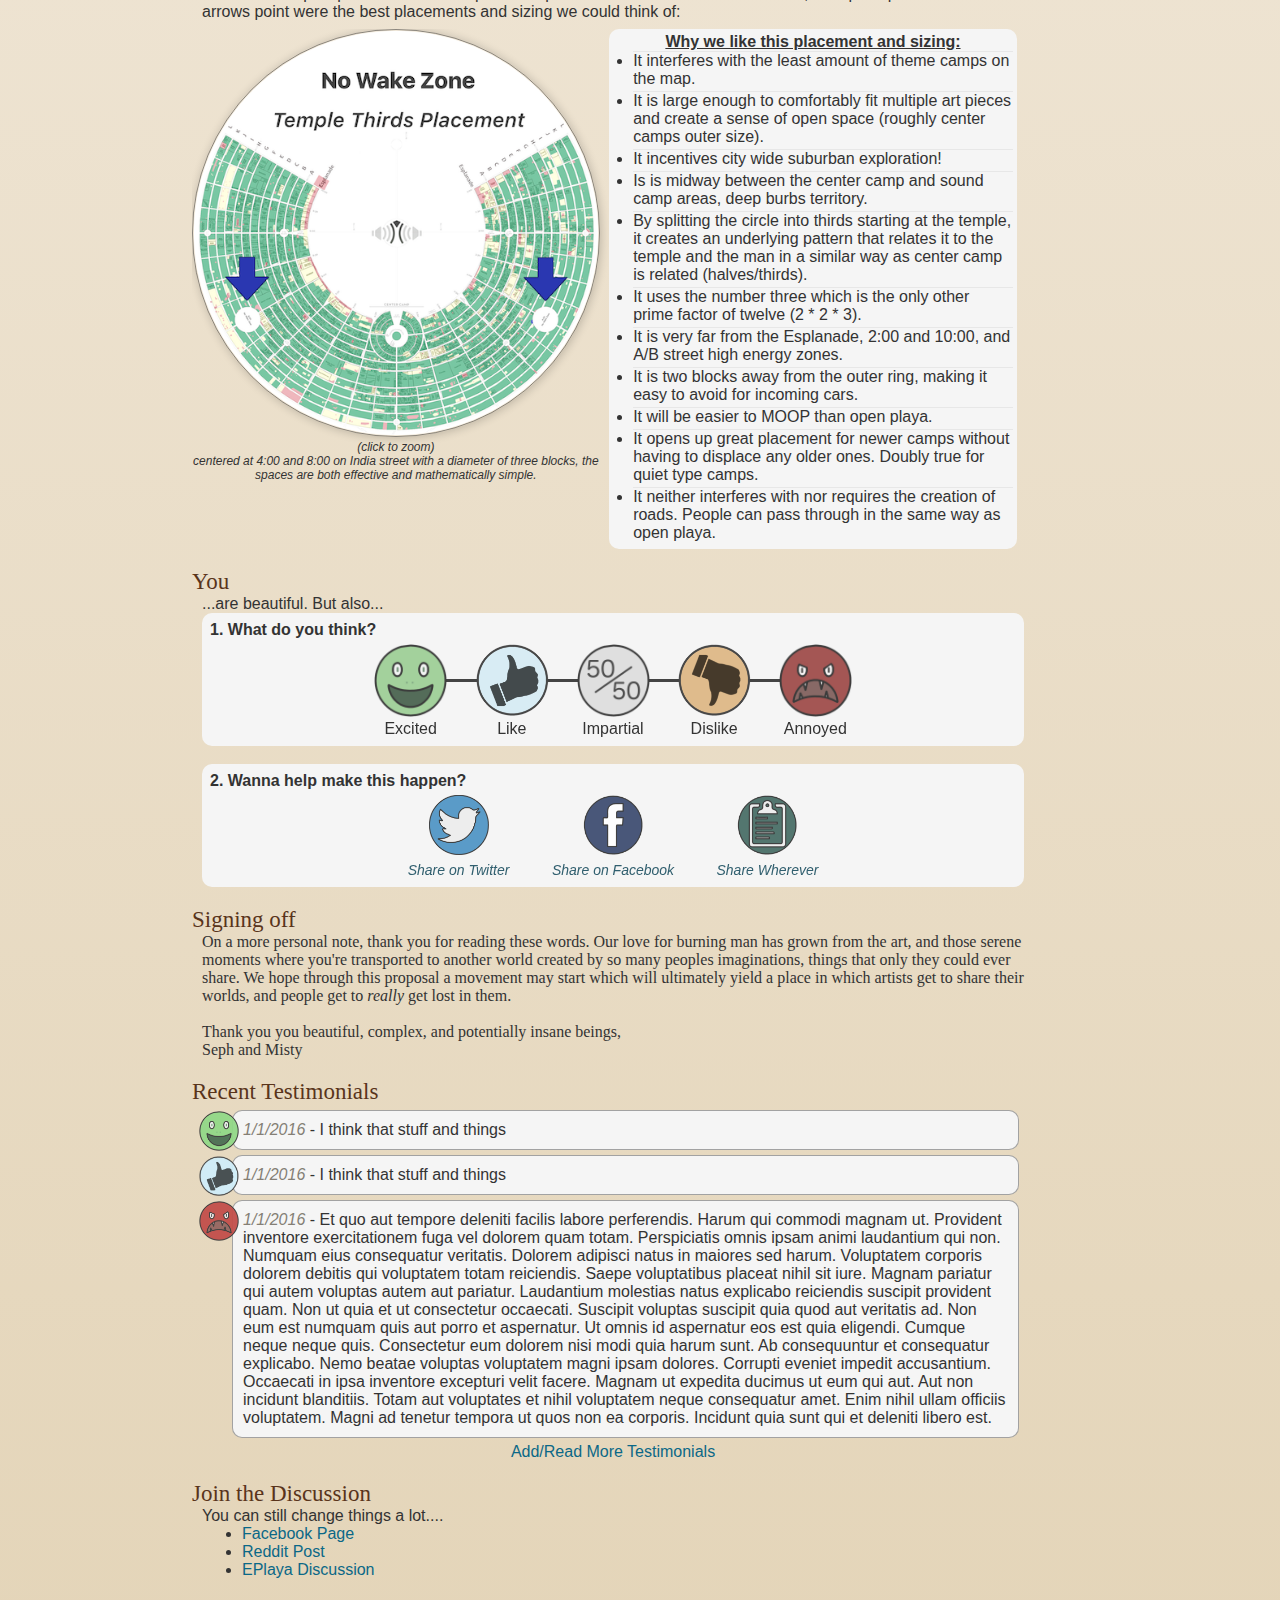
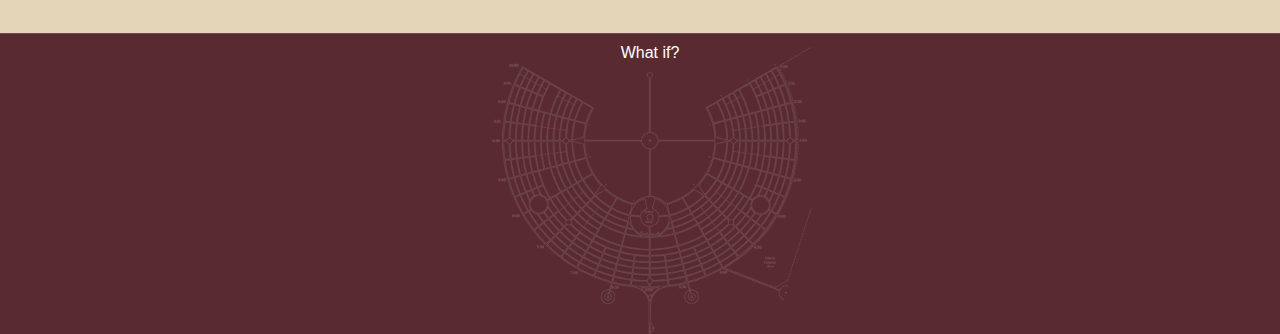
==== commit 4669360f: "rewrite" ====
--- a/index.html
+++ b/index.html
@@ -3,23 +3,6 @@
 <head>
 	<link rel="stylesheet" type="text/css" href="nowakezones.css">
 	<title>Burning Man No Wake Zones</title>
-	<script>
-		// window.addEventListener("scroll", function(){
-		//    var scroll = window.scrollTop;
-
-		//    var ratio = scroll / (document.innerHeight-window.innerHeight);
-		//    ratio = Math.pow(ratio, 3);
-		//    ratio = 1 - ratio;
-		   
-		  
-		//    var value = -20*ratio +"px";
-		//    El.byId("forest").style.bottom = value;
-
-		//    var value = -80*ratio +"px";
-		//    El.byId("tree_and_hill").style.bottom = value;
-
-		// }); 
-	</script>
 
 </head>
 <body>
@@ -30,7 +13,6 @@
 
 
 <div id="content">
-	<!-- <br><br><br> -->
 	<br>
 	<center><img src="public/images/blaringman.png" height="50px"></center>
 	<hr>
@@ -39,70 +21,91 @@
 
 
 	<h2 id="Impetus"><a href="#Impetus">Impetus</a></h2>
-	<p>There is a lot of beautiful art and moments that are hard to absorb and be present in amidst the sensory onslaught of sound systems at Burning Man.  Many art pieces deserve an area of average sound levels for the sake of both the participants and the artists who endeavored to create, transport, and share their piece with the community.  Many burners would like to see art in a calmer area.</p>
-
+	<p>There are many beautiful art pieces, camps, and moments which are made harder to immerse oneself in by nearby amplified sounds.  Many artists and burners would like to have a safe space away from these loud sounds, while still having art and an open community, and without infringing on anyones right to make noise.</p>
 
 	
 	<h2 id="Radical_Inclusion"><a href="#Radical_Inclusion">Radical Inclusion</a></h2>
 	<div class="blurb whitebox">
-	"...by having a preference for relaxing atmospheres we have no safe place beyond the few hours surrounding sunrise, the far out suburbs, and occasionally deep playa."
-	</div>
-
-	<p>Radical inclusion is a tricky concept when related to entities which can dominate over one another.  In this case, one large sound system in an unpreferable place can disrupt the peace of many surrounding art pieces or camps.  At the same time, it can also be creating a rad party, a night many will never forget.  Radical inclusion undeniably extends to every person with a sound system and dreams of throwing the biggest party of their lives, but it is often at the cost of those nearby.  Of the burners I know and love, a common thread of doubt in the event exists, and it is centered mostly around the feeling that by having a preference for relaxing atmospheres we have no safe place beyond the few hours surrounding sunrise, the far out suburbs, and occasionally deep playa.</p>
+	"Telling either the loud to be quiet or the quiet to adapt is going to leave someone feeling radically unincluded"
+	</div>
+
+	<p>Radical Inclusion is <b>a tricky concept with entities which can dominate over one another</b>.  In this case, a large sound system and many surrounding art pieces, camps, or connections.  The sense of feeling respected, welcome, and at home is lost when one group feels opressed by the wants of another.  Telling either the loud to be quiet or the quiet to adapt is going to leave someone feeling radically unincluded.  For any true solution, both extremes must feel welcome.</p>
+
+
+	<!-- <h2 id="Chattish"><a href="#Chattish">Chattish and Whispish</a></h2>
+	<p>In order to talk about this subject, a few words need to be defined:
+	<ul>
+		<li><b>Chattish</b> - the level of sound when a bunch of people are talking.  Quieter than constant yelling or amplified music, louder than Whispish.</li>
+		<li><b>Whispish</b> - the level of sound in a Library, or the Temple</li>
+	</ul>
+	</p> -->
 
 
 	<h2 id="Existing_Cohabitation_Styles"><a href="#Existing_Cohabitation_Styles">Existing Cohabitation Styles</a></h2>
-	<p>There are complex and simple solutions.  For the sake of showing the vastness of them, in order of least applicable to most, here are the things which have been applied at other events:
+	<p>There are a common ways of combining opposing things:
 	<ol>
-		<li>Parallel Channels:  A massive silent disco movement.  Everyone collectively decides to bring headphones and a radio, creating the ability to choose between sounds, but forgoing bass and adding one more thing to hang around the neck.</li>
-		<li>Alternating Channels:  We take turns.  Quiet and loud hours are set, perhaps in a rotating pattern which pushes people around as they either follow the raging party or the jovial one.</li>
-		<li>Separate Channels:  Spaces are made which have slightly stricter but still not really that strict sound limits.  </li>
-	</ol></p>
+		<li><b>Alternating</b>: The two are given turns.  Chatty vs blasty hours are set.  (Would require sound curfews, probably not a popular idea)</li>
+		<li><b>Forced cooperation/competition</b>: The two things are set against eachother and forced to settle it themselves.  (Current solution)</li>
+		<li><b>Separation</b>:  The two are separated.  Chatty vs blasty spaces are defined.  (To some degree, this has already happened with the further out streets, but it's still a gamble)</li>
+	</ol>
+	</p>
+
 
 
 	<br>
 	<div id="Disclaimer">
 		<h2><a href="#Disclaimer">Disclaimer</a></h2>
-		<p>There are many solutions on how to include two things which can not overlap happily.  It is not the potential solutions following that matter for those most affected by this, but an answer to the impetus.  If you do not like the solutions which have been proposed thus far, please <a href="#We_Might_Be_Wrong">give your reasons and perhaps a new solution</a>.  There is no way for a few people to know what is best for an entire community without some crazy download other peoples' experiences machine.  So for now, let's resort to <a href="#We_Might_Be_Wrong">group discussion</a>.</p> 
-	</div>
-	<br>
-
-
-	<h2 id="Our_Idea"><a href="#Our_Idea">Our Idea</a></h2>
-	<p>This idea came up whilst walking down L street:  What if there was a small open space that artists could choose to put their art up in...  What if they could become the epicenters of quietish camps such as tea, yoga, acoustic performance, Zendo psychedelic harm reduction, nap areas, ball pits, blanket forts, Medical, Rangers, old school burners, or anything else which might be better without a nearby <a href="snarktionary.html" class="easter_egg">throbber</a>...  Wouldn't it be nice to know where you could go every year to find these things... Wouldn't it be nice to be able to make a camp with assurance that your neighbors won't be blasting banana phone every single morning for the whole week (with their speakers pointed outward, no less!).</p>
-
-
-	<h2 id="No_Wake_Zones"><a href="#No_Wake_Zones">No Wake Zones</a></h2>
-	<p>Areas large enough to house multiple art pieces, open enough to give them space, and surrounded with some form of signage.  The ideals are simple: please considerately don't make a whole bunch of noise.  In the spirit of freedom there shouldn't have to be rules, but for the camp placement.  Of the rules the most lax version might be that if you have speakers, point them inwards and keep them below some level which is loud enough to dance to and feel, but not so loud it can't be ignored.  If you have an art car and you're driving through a "No Wake Zone" area, turn your tunes down so <i><b>you</b></i> can hear them.  If you have a loudspeaker, hold off on your funnies for a bit. Etc.</p>
-
-
-	<h2 id="Not_Quiet_Camp"><a href="#Not_Quiet_Camp">This is not Quiet Camp</a></h2>
-	<p>Burningman is still a huge <a href="snarktionary.html" class="easter_egg">pARTy</a>.  The idea that these spaces should be incredibly silent would only create another uncomfortable extreme.  Sound camps are still okay, as are sound cars, and sound people.  It may still be a bit loud at times, but as a general measure if you put in ear plugs it should be quiet.  You shouldn't have to raise your voice more than a smidge.  Louder than a library, quieter than a busy bar.  Drunk less crunk.  Sober less somber.</p>
+		<p>Following is a potential solution, but it is not the core of this proposal.  The core of this is that being inclusive means not letting the loudest burners take everyone elses voice.  Many people who prefer a little peace are starting to feel displaced.  If you do not like the proposed solution, please <a href="#We_Might_Be_Wrong">give your reasons and perhaps a new solution</a>.  Community is built by discussion, and this proposal is just a spark in that fire.
+	</div>
+	<br>
+
+
+
+
+	<h2 id="The_Idea"><a href="#The_Idea">The Inspiration</a></h2>
+	<div class="blurb whitebox">
+	"A place for those who come to Burning Man looking for quiet beauties and calm, creative community."
+	</div>
+	<p>L street is great place to get away from the noise.  You can hear the wind, the sounds of small camps chatting, a little excitement in their voice, the occasional laugh, and even the person you're trying to talk to.  What if Burning Man's art could be experienced in a place like that?
+	<br>
+	<b>Our dream</b> is to have peaceful epicenters for <i>anyone who's tired of the playa soundscape</i> and many quiet type camps such as: the tea and yoga camps, acoustic performances, Zendo psychedelic harm reduction, nap areas, ball pits, blanket forts, Medics, Rangers, retired Burners, etc.  A place for those who come to Burning Man looking for quiet beauties and calm, creative community.  
+	<br>
+	<b>Our proposal</b> is to create miniature esplanades, similar to keyholes, but large enough to house multiple full size art pieces and far enough out to have little amplified sound interfering with them.  The new deep playa.</p>
+
+
+
+ 	<h2 id="Working_Name"><a href="#Working_Name">The Working Name and Rules</a></h2>
+ 	<p>The current working name for these spaces is "No Wake Zones.""  The gist is, don't blast amplified sound here.  Yell occasionally, play your music at personal hearing levels, point your speakers inwards if you can... essentially, don't bombard others with your sound.  Pretty simple.  These spaces would require some sort of signage to let art cars know when they are entering/exiting them so they can change amplification.  A no-wake sign along the roads leading in might suffice.  The interior of them would be treated similar to open playa, and the outer edge similar to esplanade.  It is very unlikely burnable art would be safe in such a space, but they would otherwise be very similar to mini Burning Mans unto themselves.</p>
+
+ 	<!-- The basic ideology behind these is that they are places where people feel free to talk and occasionally yell, but it would inconsiderate to blast your music way louder than it needs to be for hours on end.  In order to get camp placement there are a few extra rules, such as pointing your speakers inward and keeping them below a certain level, especially during the most disrespectful hours.  There should be some sort of signage which lets art cars know they are entering a No Wake Zone, and a prior knowledge of what that means.  And most of all, there should be enough space to house all the art of the many artists who would prefer to have their pieces in an area that is more community centered and less loud and destructive. -->
+
+
 
 
 	<h2 id="No_Wake_Zone_Placement"><a href="#No_Wake_Zone_Placement">No Wake Zone Placement</a></h2>
-	<p>The most complex part of this idea is correct placement.  After much consideration, the open spaces where the arrows point were the best placements and sizing we could think of:
+	<p>The most complex part of this idea is space and placement.  After much consideration, the open spaces where the arrows point were the best placements and sizing we could think of:
 
 	<br>
 
 	<div id="placement_images">
 		<a href="public/images/BM_NoWakeZone_TempleThirds.png">
-			<img src="public/images/BM_NoWakeZone_TempleThirds-small.png">centered at 4:00 and 8:00 on India street with a diameter of three blocks, the spaces are both effective and mathematically simple.
+			<img src="public/images/BM_NoWakeZone_TempleThirds-small.png">(click to zoom)<br>
+			centered at 4:00 and 8:00 on India street with a diameter of three blocks, the spaces are both effective and mathematically simple.
 		</a>
 		<div class="pros_cons whitebox">
-			<center><b><u>Why we like this placement:</u></b></center>
+			<center><b><u>Why we like this placement and sizing:</u></b></center>
 			<ul>
 				<li>It interferes with the least amount of theme camps on the map.</li>
-				<li>Is is midway between the center camp and sound camp areas.</li>
-				<li>It uses the number three which is the only other prime factor of twelve (2 and 3).  There are many beautiful properties to the number three in both physics and aesthetics.</li>
-				<li>It splits the circle into thirds starting at the temple, and is about the same distance from the man.  This creates an underlying pattern that relates it to the temple and the man in the same way center camp splits the circle in halves.</li>
-				<li>It is very far from the Esplanade and B street party zone.</li>
+				<li>It is large enough to comfortably fit multiple art pieces and create a sense of open space (roughly center camps outer size).</li>
+				<li>It incentives city wide suburban exploration!</li>
+				<li>Is is midway between the center camp and sound camp areas, deep burbs territory.</li>
+				<li>By splitting the circle into thirds starting at the temple, it creates an underlying pattern that relates it to the temple and the man in a similar way as center camp is related (halves/thirds).</li>
+				<li>It uses the number three which is the only other prime factor of twelve (2 * 2 * 3).</li>
+				<li>It is very far from the Esplanade, 2:00 and 10:00, and A/B street high energy zones.</li>
 				<li>It is two blocks away from the outer ring, making it easy to avoid for incoming cars.</li>
 				<li>It will be easier to MOOP than open playa.</li>
-				<li>It incentives city wide suburban exploration.</li>
-				<li>It opens up prime placement for some up and coming camps without having to boot out any old ones</li>
+				<li>It opens up great placement for newer camps without having to displace any older ones.  Doubly true for quiet type camps.</li>
 				<li>It neither interferes with nor requires the creation of roads.  People can pass through in the same way as open playa.</li>
-				<li>It is large enough to comfortably fit multiple art pieces and create a sense of open space far away from the oppresive noise of big playa.</li>
 			</ul>
 		</div>
 	</div>	
@@ -110,15 +113,15 @@
 
 
 
-	<h2 id="We_Might_Be_Wrong"><a href="#We_Might_Be_Wrong">We Might Be Wrong</a></h2>
+	<!-- <h2 id="We_Might_Be_Wrong"><a href="#We_Might_Be_Wrong">We Might Be Wrong</a></h2>
 	<p>
-		The Temple Thirds Placement was the best solution we could think of, but there's still a very good chance it isn't the best possible solution out there.  And not just the placement, but the ideals, potential rule set, and even name are all just our contributions to what hopefully becomes a community wide creation.  As said in the disclaimer, all that really matters is an answer to the impetus, and everything that follows is just our attempt to fill in the blanks.
-	</p>
+		The Temple Thirds Placement was the best solution we could think of, but we also realize it is unlikely to be the final one.  And not just the placement, but the ideals, potential rule set, and name are all just our contributions to what hopefully becomes a community wide discussion and creation.  As said in the disclaimer, all that really matters is an answer to the impetus, that no group of people should be made to feel like their wants are not important.
+	</p> -->
 
 
 	<h2 id="You"><a href="#You">You</a></h2>
 	<div class="p">
-		blah blah blah blah blah blah blah blah blah blah blah blah blah blah blah blah blah blah blah blah 
+		...are beautiful.  But also...
 		
 		<div id="rate" class="whitebox">
 			<b>1. What do you think?</b><br>
@@ -134,14 +137,10 @@
 		<br>
 
 
-		<!-- <br> -->
-		
-	
-
 		
 		
 		<div id="share_viral" class="whitebox">
-			<b>2. Help get the word out:</b><br>
+			<b>2. Wanna help make this happen?</b><br>
 			
 			<center>
 				<a target="_blank"
@@ -167,10 +166,6 @@
 			</center>
 		</div>
 
-	
-		<!-- Secondly, there is still much to be corrected and completed, and it's early enough anyone can make a big difference!  This may take a lot of work, so every bit of help, especially in the beggining, is critical.  Following are some links for sharing, discussing, and collaborating in this project.  Please, if you like the ideas presented here, or simply want for less noise at burningman from time to time, share this.<br>
-		<br> 
-		-->
 
 		
 	</div>
@@ -180,7 +175,7 @@
 
 	<h2 id="Signing_off"><a href="#Signing_off">Signing off</a></h2>
 	<p class="fancy">
-		On a more personal note, thank you for reading these words.  It's been an interesting and amazing ride so far and if there's one thing we've grown to love at burning man, it is those serene moments where you're transported to another world.  And not the world of eternal new jersey spring break.  It's the worlds created by artists' imaginations, things that only they could ever share.  We hope that by at least attempting to propose a different way, we can contribute to a movement which will help many artists to share their worlds, and even more people to get lost in them. <br>
+		On a more personal note, thank you for reading these words.  Our love for burning man has grown from the art, and those serene moments where you're transported to another world created by so many peoples imaginations, things that only they could ever share.  We hope through this proposal a movement may start which will ultimately yield a place in which artists get to share their worlds, and people get to <i>really</i> get lost in them. <br>
 		<br>
 		Thank you you beautiful, complex, and potentially insane beings,<br>
 		Seph and Misty 
@@ -222,8 +217,7 @@
 
 
 		<center>
-			<a href="testimonials.html">Read More Testimonials</a><br>
-			<!-- <a href="testimonials.html">Add your own testimonial</a> -->
+			<a href="testimonials.html">Add/Read More Testimonials</a><br>
 		</center>
 
 
@@ -247,8 +241,6 @@
 
 	<br>
 	<br>
-	<!-- <hr> -->
-	<!-- <center><img src="public/images/blaringman.png" height="50px"></center> -->
 	<br>
 	
 
